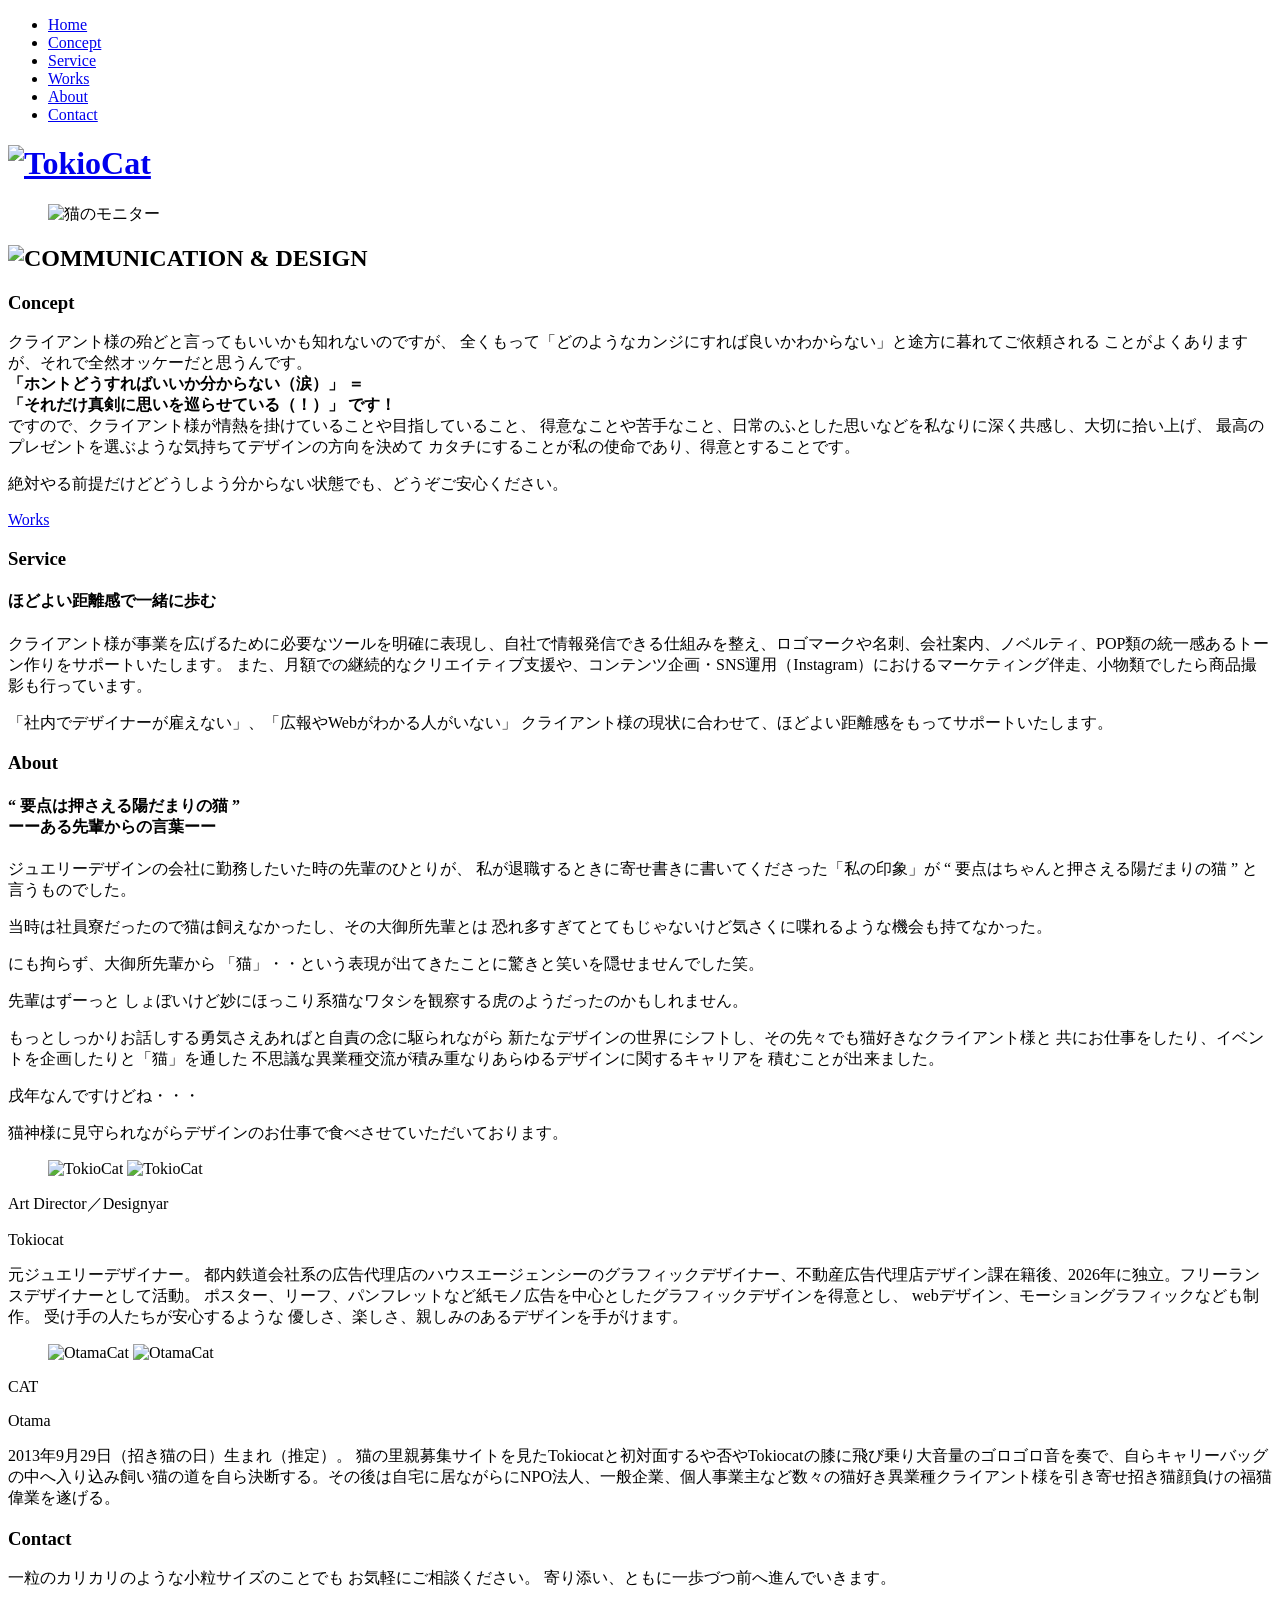
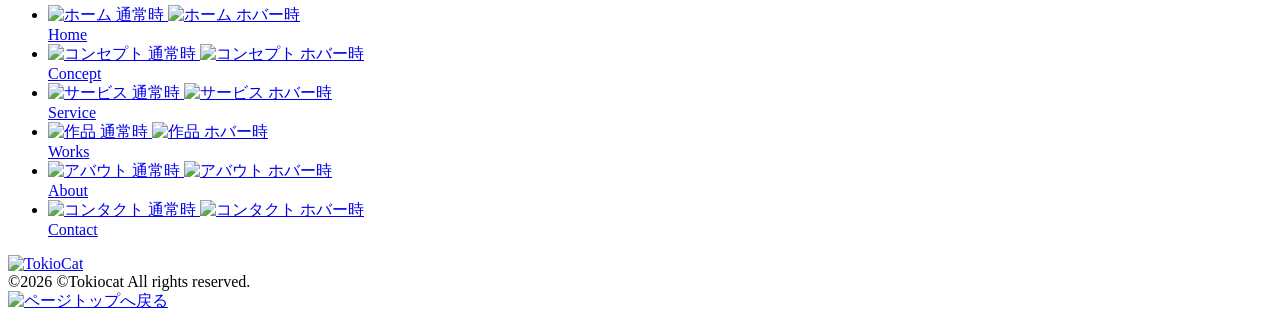
==== index.html @ a44983c3 "Add files via upload" ====
<!DOCTYPE html>
<html lang="ja">
<head>
    <meta charset="UTF-8">
    <meta name="viewport" content="width=device-width, initial-scale=1.0">
    <title>TokioCat</title>
    <!-- ▼GoogleFonts読み込み -->
    <link rel="preconnect" href="https://fonts.googleapis.com">
    <link rel="preconnect" href="https://fonts.gstatic.com" crossorigin>
    <link rel="preconnect" href="https://fonts.googleapis.com">
    <link rel="preconnect" href="https://fonts.gstatic.com" crossorigin>
    <link rel="preconnect" href="https://fonts.googleapis.com">
    <link rel="preconnect" href="https://fonts.gstatic.com" crossorigin>
    <link href="https://fonts.googleapis.com/css2?family=Dosis:wght@200..800&family=WDXL+Lubrifont+JP+N&family=Zen+Kaku+Gothic+New&display=swap" rel="stylesheet">
     <!-- ▼CSS読み込み -->
    <link rel="stylesheet" href="./css/reset.css" />
    <link rel="stylesheet" href="./css/style.css" />
    

</head>
<body>

<header id="header">
<nav class="header__nav">  
<ul>
<li><a href="#home">Home</a></li>
<li><a href="#concept">Concept</a></li>
<li><a href="#service">Service</a></li>
<li><a href="#">Works</a></li>
<li><a href="#about">About</a></li>
<li><a href="#contact">Contact</a></li>
</ul>
</nav>
<!-- <div class="hamburger">
    <span></span>
</div>
<nav class="header__nav-sp">
    <ul>
        <li><a href="H1">Home</a></li>
        <li><a href="concept">Concept</a></li>
        <li><a href="service">Service</a></li>
        <li><a href="#">Works</a></li>
        <li><a href="#about">About</a></li>
        <li><a href="contact">Contact</a></li>
    </ul>
</nav> -->

<h1 class="logo">
    <a href="./index.html">
        <img src="./images/logo Tokiocat.svg" alt="TokioCat" />
    </a>
</h1>
</header>


<section class="concept" id="concept">
    
        <figure class="main-img">
            <img src="./images/bigcat_laptop.png" alt="猫のモニター" />
        </figure>
        <div class="concept-inner">
            
            <h2 ><img src="./images/concept_title_pc.png" alt="COMMUNICATION & DESIGN" /> </h2>

                <h3 class="title">Concept</h3>
                <div class="concept-text">クライアント様の殆どと言ってもいいかも知れないのですが、
                    全くもって「どのようなカンジにすれば良いかわからない」と途方に暮れてご依頼される
                    ことがよくありますが、それで全然オッケーだと思うんです。
                </div>
                
                <div class="point"><strong>「ホントどうすればいいか分からない（涙）」 ＝ <br>「それだけ真剣に思いを巡らせている（！）」 です！</strong></div>
                
                <div class="concept-text">ですので、クライアント様が情熱を掛けていることや目指していること、
                    得意なことや苦手なこと、日常のふとした思いなどを私なりに深く共感し、大切に拾い上げ、
                    最高のプレゼントを選ぶような気持ちてデザインの方向を決めて
                    カタチにすることが私の使命であり、得意とすることです。
                </div>
                
                <p>絶対やる前提だけどどうしよう分からない状態でも、どうぞご安心ください。</p>
        
        <div class="btn-works"><a href="#">Works</a></div>  
        </div> 
</section>  

    

<main>
	
<section class="service" id="service">
    <div class="container">
        <div class="section__heading">
            <h3 class="title">Service</h3>
            <h4 class="subtitle">ほどよい距離感で一緒に歩む</h4>
        </div>
        <div class="heading__text">
            <p>クライアント様が事業を広げるために必要なツールを明確に表現し、自社で情報発信できる仕組みを整え、ロゴマークや名刺、会社案内、ノベルティ、POP類の統一感あるトーン作りをサポートいたします。
            また、月額での継続的なクリエイティブ支援や、コンテンツ企画・SNS運用（Instagram）におけるマーケティング伴走、小物類でしたら商品撮影も行っています。</p>
            
            <p>「社内でデザイナーが雇えない」、「広報やWebがわかる人がいない」
            クライアント様の現状に合わせて、ほどよい距離感をもってサポートいたします。</p>
        </div>
    </div>
</section>

<section class="about" id="about">
    <div class="container">
        <div class="section__heading">
            <h3 class="h3-title">About</h3>
            <h4 class="subtitle">“ 要点は押さえる陽だまりの猫 ”
            <br>ーーある先輩からの言葉ーー</h4>
        </div>
        <div class="heading__text">
            <p>ジュエリーデザインの会社に勤務したいた時の先輩のひとりが、
                私が退職するときに寄せ書きに書いてくださった「私の印象」が
            “ 要点はちゃんと押さえる陽だまりの猫 ” と言うものでした。</p>
            
            <p>当時は社員寮だったので猫は飼えなかったし、その大御所先輩とは
            恐れ多すぎてとてもじゃないけど気さくに喋れるような機会も持てなかった。</p>
            
            <p>にも拘らず、大御所先輩から
            「猫」・・という表現が出てきたことに驚きと笑いを隠せませんでした笑。</p>
            
            <p>先輩はずーっと
            しょぼいけど妙にほっこり系猫なワタシを観察する虎のようだったのかもしれません。</p>
            
            <p>もっとしっかりお話しする勇気さえあればと自責の念に駆られながら
                新たなデザインの世界にシフトし、その先々でも猫好きなクライアント様と
                共にお仕事をしたり、イベントを企画したりと「猫」を通した
                不思議な異業種交流が積み重なりあらゆるデザインに関するキャリアを
            積むことが出来ました。</p>
            
            <p>戌年なんですけどね・・・</p>
            
            <p>猫神様に見守られながらデザインのお仕事で食べさせていただいております。</p>
	    </div>


        <div class="staffs">
        <div class="staff">
            <figure class="staff-image">
                <img src="./images/profile_tokiocat.svg" class="base-image" alt="TokioCat" />
                <img src="./images/profile_tokiocat_hover.svg" class="hover-image" alt="TokioCat" />
            </figure>
            <div class="staff-box">
                <div class="staff-heading">
                    <p class="staff-position">Art Director／Designyar</p>
                    <p class="staff-name">Tokiocat</p>
                </div>
            
            <div class="staff-profile">
                <p>元ジュエリーデザイナー。
                都内鉄道会社系の広告代理店のハウスエージェンシーのグラフィックデザイナー、不動産広告代理店デザイン課在籍後、2026年に独立。フリーランスデザイナーとして活動。
                ポスター、リーフ、パンフレットなど紙モノ広告を中心としたグラフィックデザインを得意とし、
                webデザイン、モーショングラフィックなども制作。
                受け手の人たちが安心するような 優しさ、楽しさ、親しみのあるデザインを手がけます。</p>
            </div>
            </div> 
        </div>    

        <div class="staff">
            <figure class="staff-image">
                <img src="./images/profile_otamacat.svg" class="base-image" alt="OtamaCat" />
                <img src="./images/profile_otamacat_hover.svg" class="hover-image" alt="OtamaCat" />
            </figure> 
            <div class="staff-box">
                <div class="staff-heading">
                    <p class="staff-position">CAT</p>   
                    <p class="staff-name">Otama</p>
                </div>
            
            <div class="staff-profile">   
                <p>2013年9月29日（招き猫の日）生まれ（推定）。
                猫の里親募集サイトを見たTokiocatと初対面するや否やTokiocatの膝に飛び乗り大音量のゴロゴロ音を奏で、自らキャリーバッグの中へ入り込み飼い猫の道を自ら決断する。その後は自宅に居ながらにNPO法人、一般企業、個人事業主など数々の猫好き異業種クライアント様を引き寄せ招き猫顔負けの福猫偉業を遂げる。</p>
            </div>
            </div>     
        </div>
        </div>

          
    </div>
</section>

<section class="contact" id="contact">
    <div class="container">
        <h3 class="h3-title">Contact</h3>
        <p>一粒のカリカリのような小粒サイズのことでも
        お気軽にご相談ください。
        寄り添い、ともに一歩づつ前へ進んでいきます。</p>
        <!-- <figure class="contact-image">
            <img src="./images/icon_contact.svg" alt="">
        </figure> -->
    </div>
</section>
</main>


        <nav class="footer__nav">  
            <ul>
                <li><a href="#header">
                    <div class="hover-container">
                        <img src="./images/icon_home.svg" class="base-image" alt="ホーム 通常時" />
                        <img src="./images/icon_home_hover.svg" class="hover-image" alt="ホーム ホバー時" />
                        <div class="icon-name">Home</div>
                    </div>
                    </a>
                </li>
                <li><a href="#concept">
                    <div class="hover-container">
                        <img src="./images/icon_concept.svg" class="base-image" alt="コンセプト 通常時" />
                        <img src="./images/icon_concept_hover.svg" class="hover-image" alt="コンセプト ホバー時" />
                        <div class="icon-name">Concept</div>
                    </div>
                    </a>
                </li>
                <li><a href="#service">
                    <div class="hover-container">
                        <img src="./images/icon_service.svg" class="base-image" alt="サービス 通常時" />
                        <img src="./images/icon_service_hover.svg" class="hover-image" alt="サービス ホバー時" />
                        <div class="icon-name">Service</div>
                    </div>
                    </a>
                </li>
                <li><a href="#">
                    <div class="hover-container">
                    <img src="./images/icon_works.svg" class="base-image" alt="作品 通常時" />
                        <img src="./images/icon_works_hover.svg" class="hover-image" alt="作品 ホバー時" />
                        <div class="icon-name">Works</div>
                    </div>
                    </a>
                </li>
                <li><a href="#about">
                    <div class="hover-container">
                    <img src="./images/icon_profile.svg" class="base-image" alt="アバウト 通常時" />
                        <img src="./images/icon_profile_hover.svg" class="hover-image" alt="アバウト ホバー時" />
                        <div class="icon-name">About</div>
                    </div>
                    </a>
                </li>
                <li><a href="#contact">
                    <div class="hover-container">   
                    <img src="./images/icon_contact.svg" class="base-image" alt="コンタクト 通常時" />
                        <img src="./images/icon_contact_hover.svg" class="hover-image" alt="コンタクト ホバー時" />
                        <div class="icon-name">Contact</div>
                    </div>
                    </a>
                </li>
            </ul>
        </nav>

        

    <footer class="footer">

        <div class="footer_logo">
            <a href="#"><img src="./images/logo Tokiocat.svg" alt="TokioCat"></a>
        </div>

        <div class="copyright">&copy;2026 ©Tokiocat All rights reserved.</div>
    </footer>

    
            <a href="#header" class="pagetop">
            <img src="./images/icon_pagetop.svg" alt="ページトップへ戻る" />
            </a>
    

</body>
</html>
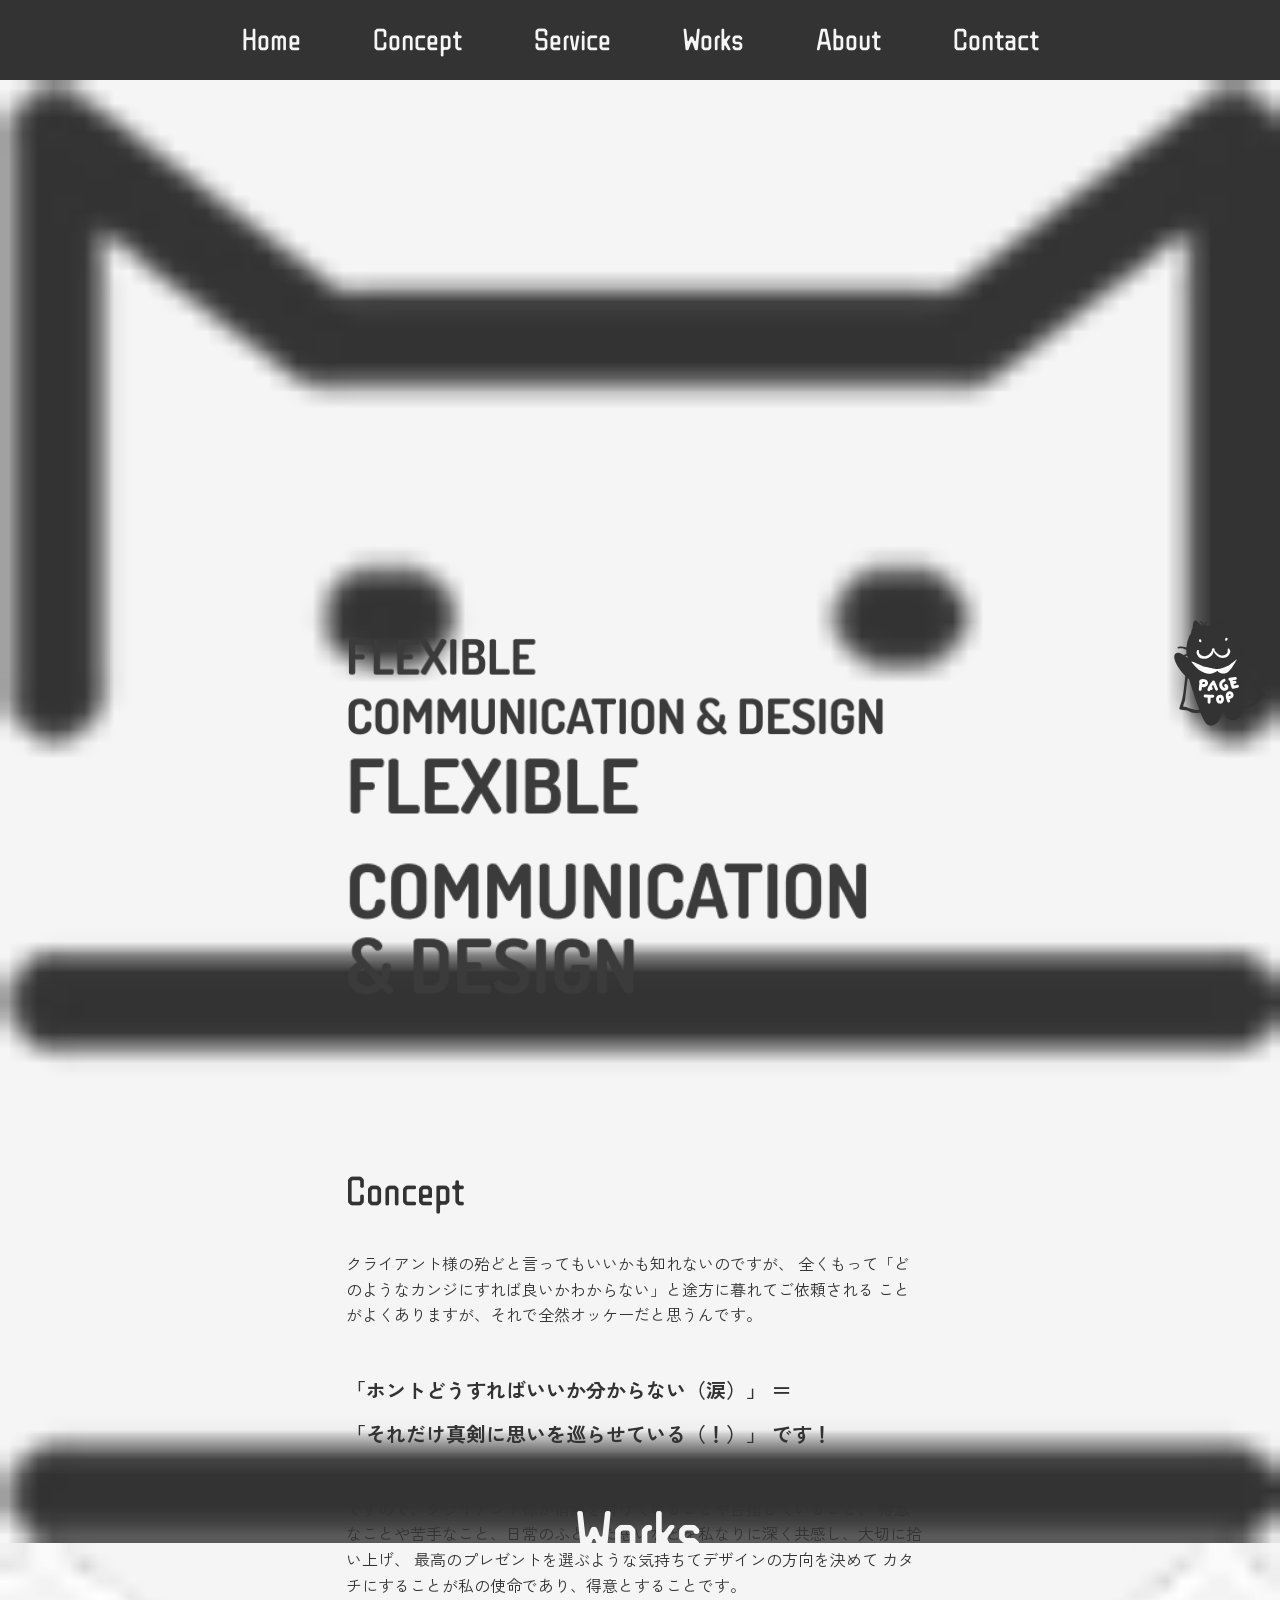
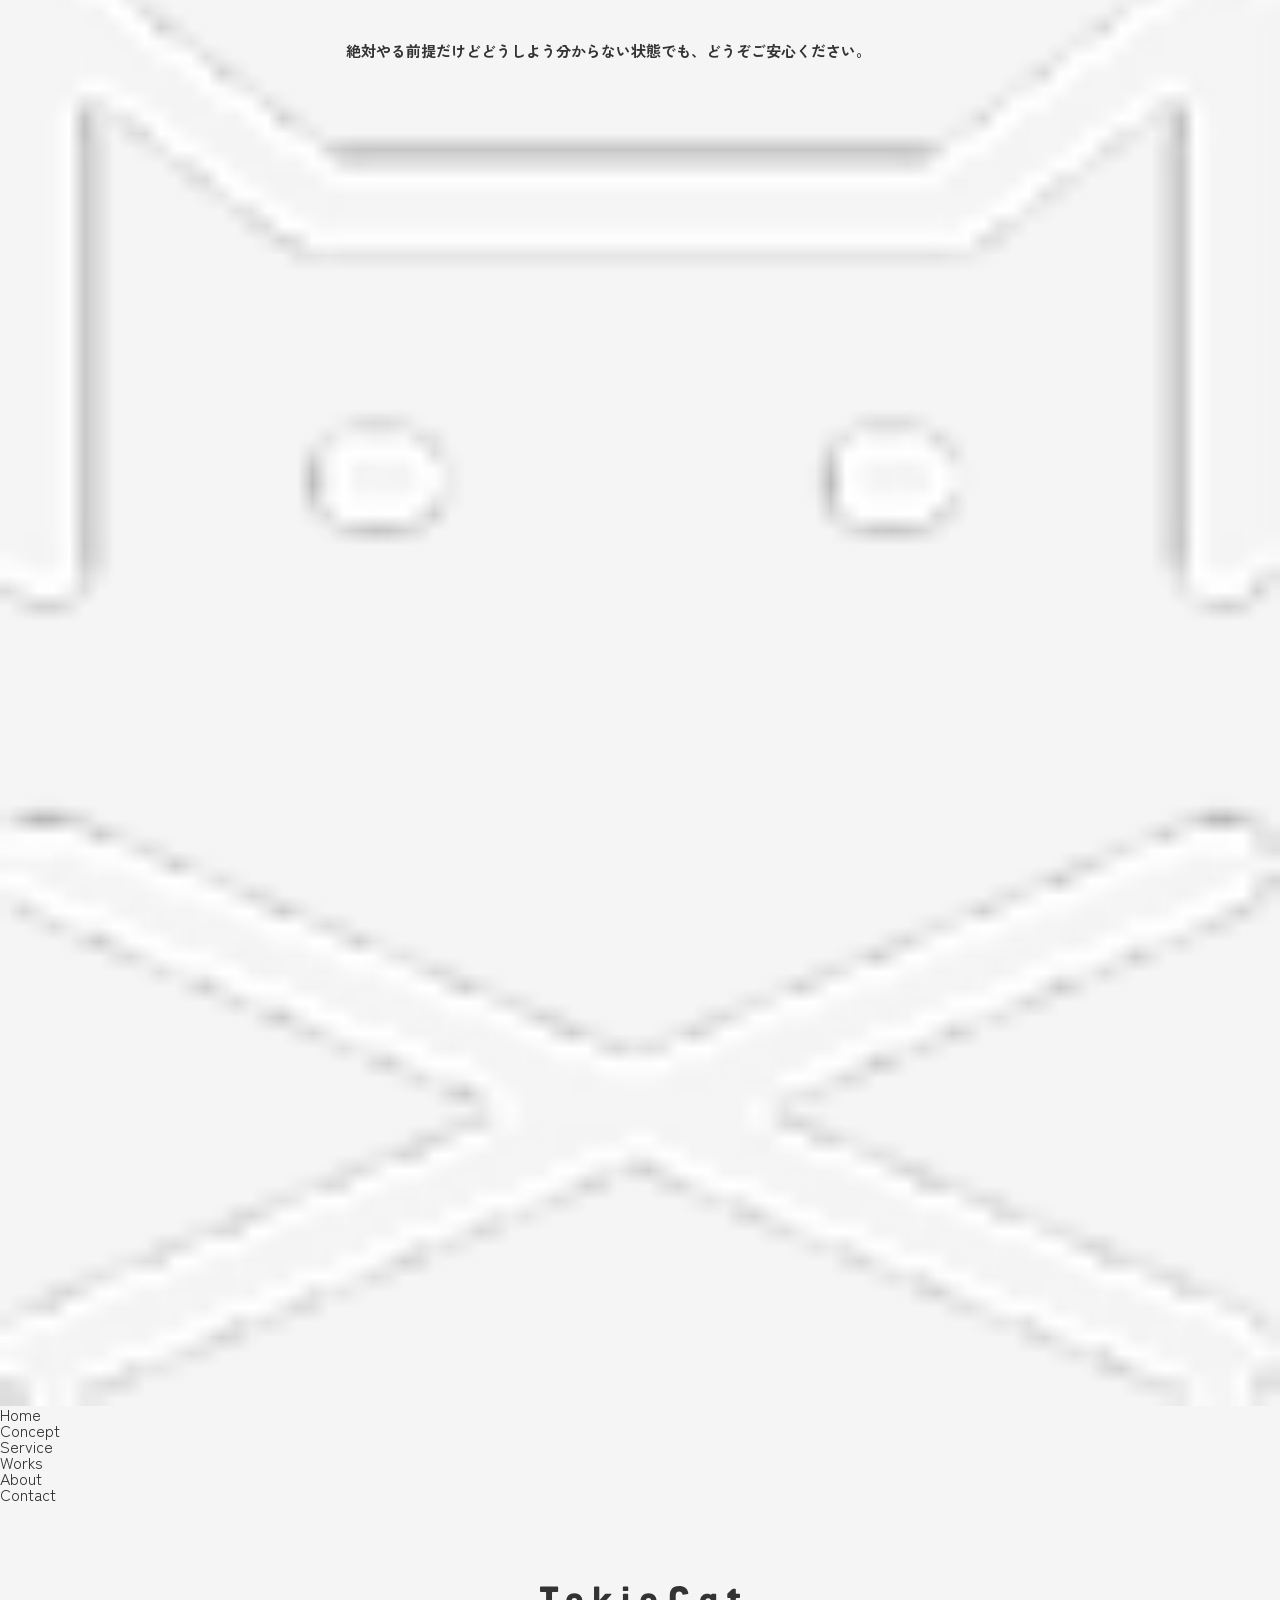
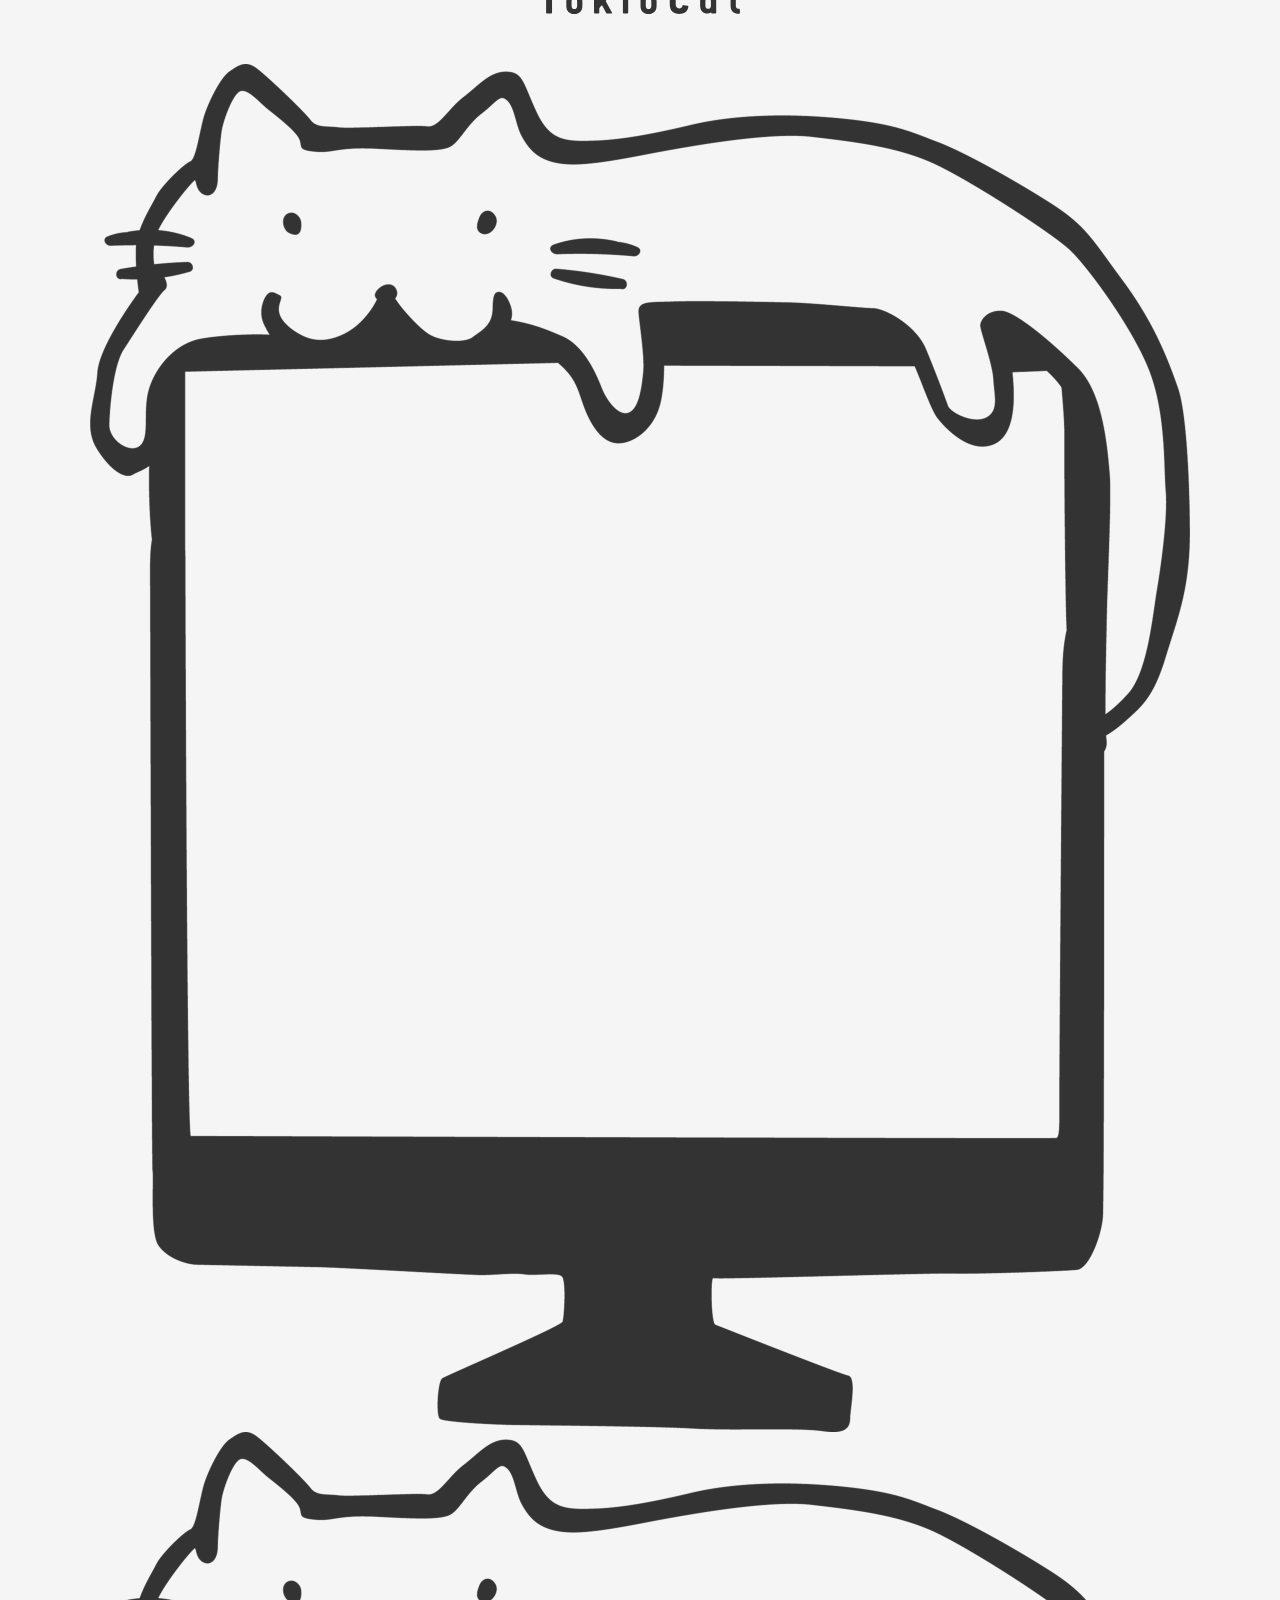
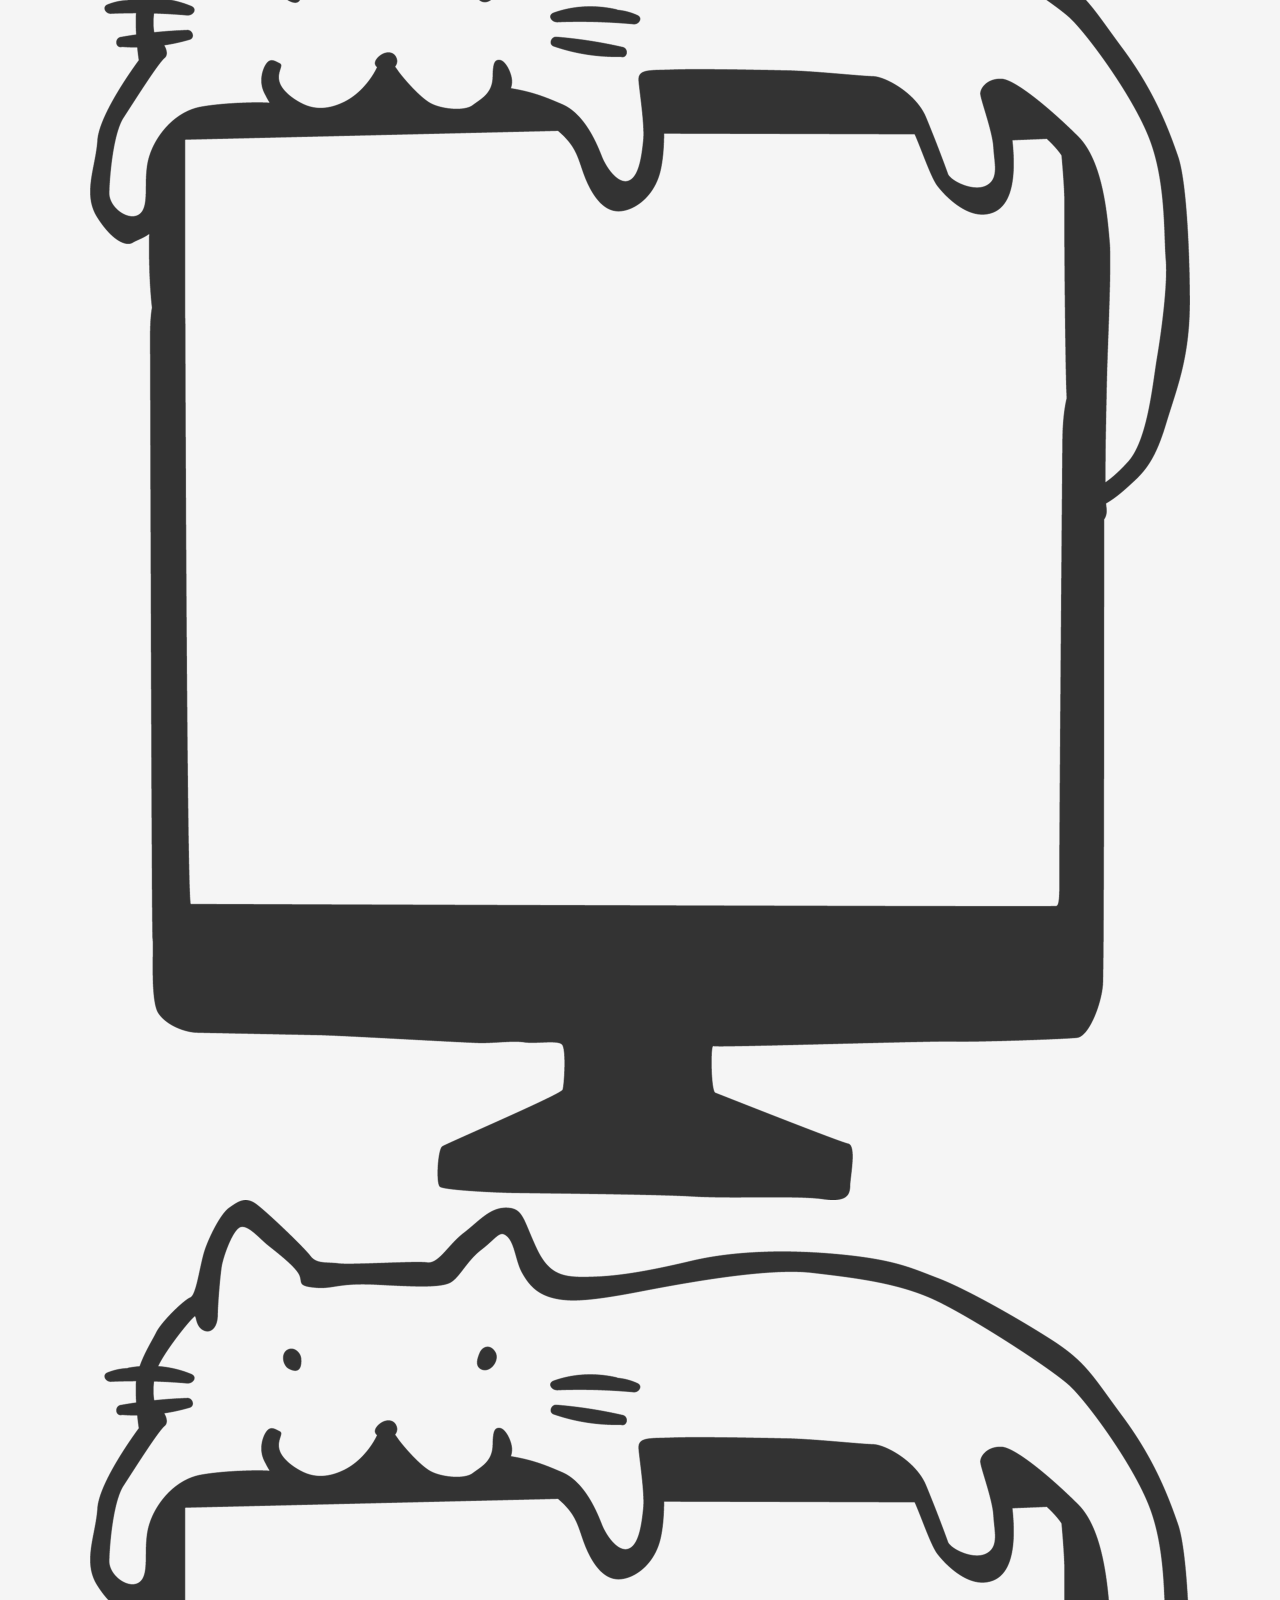
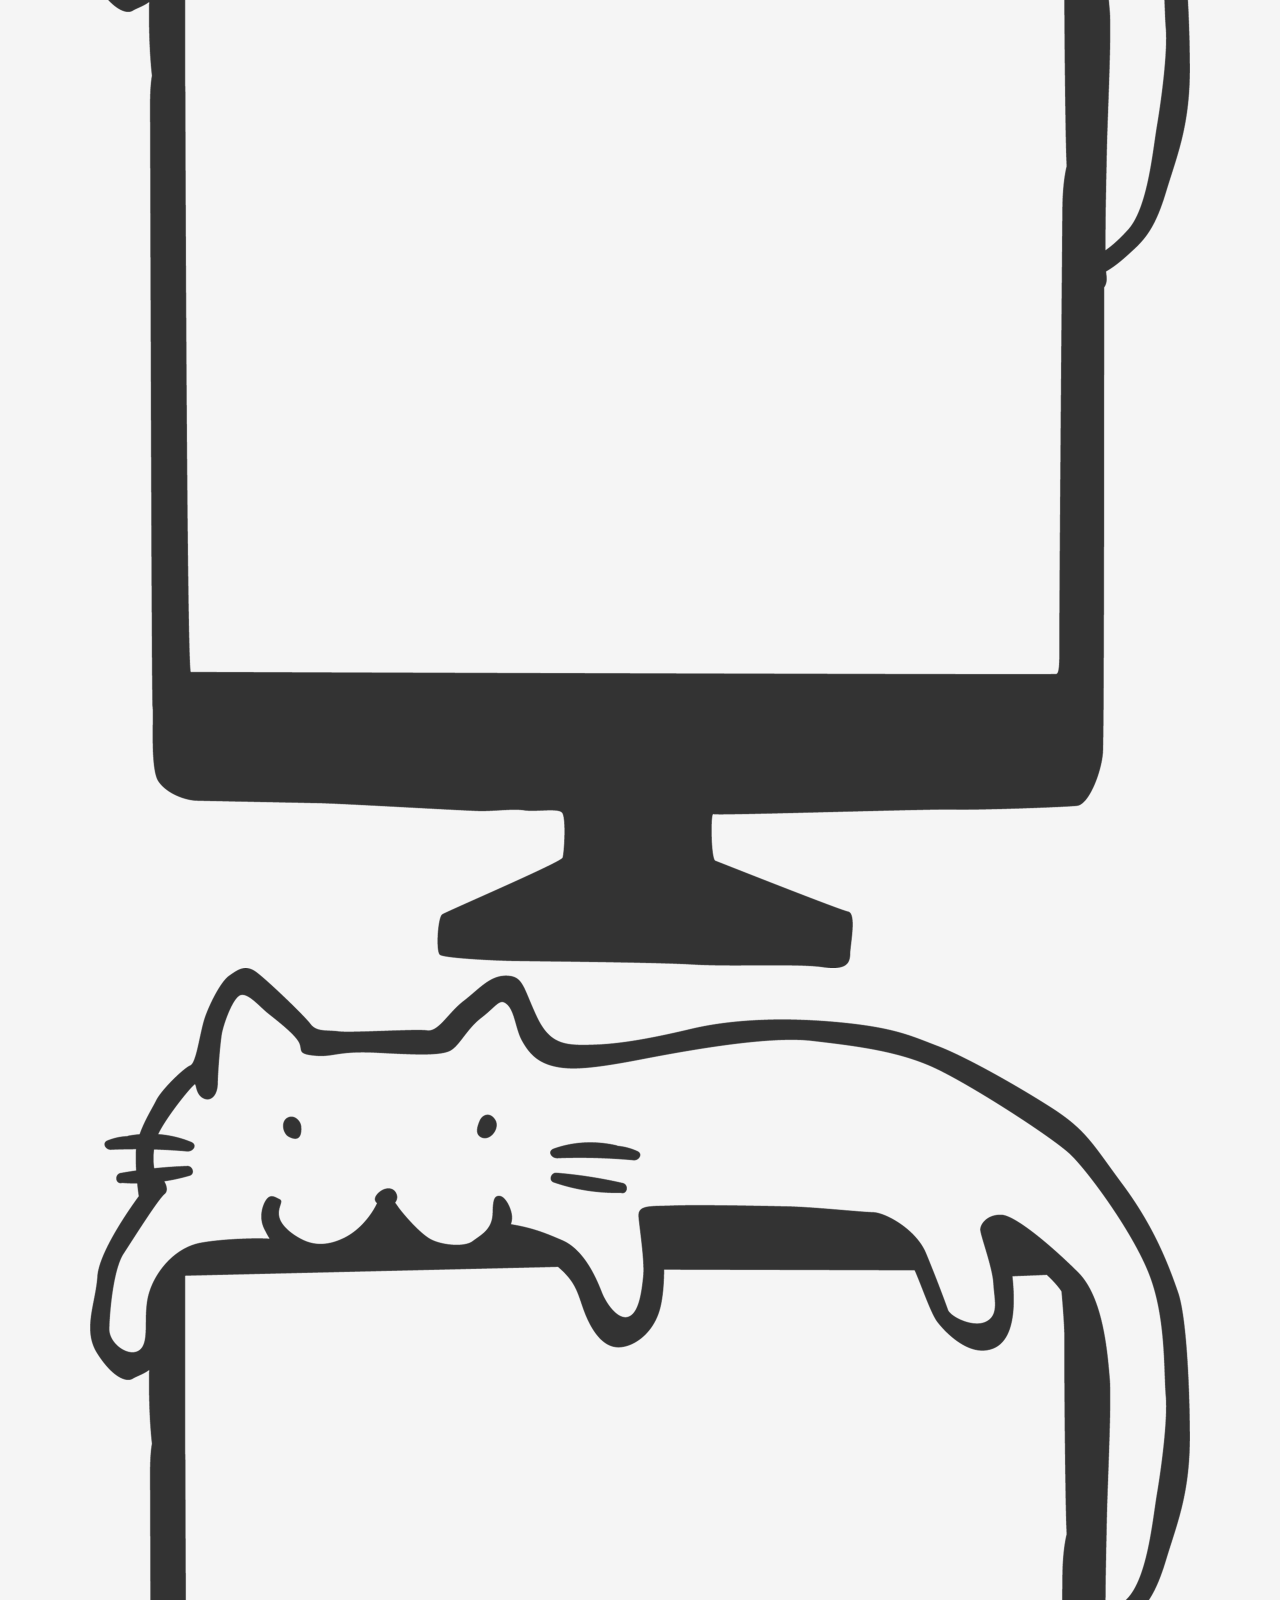
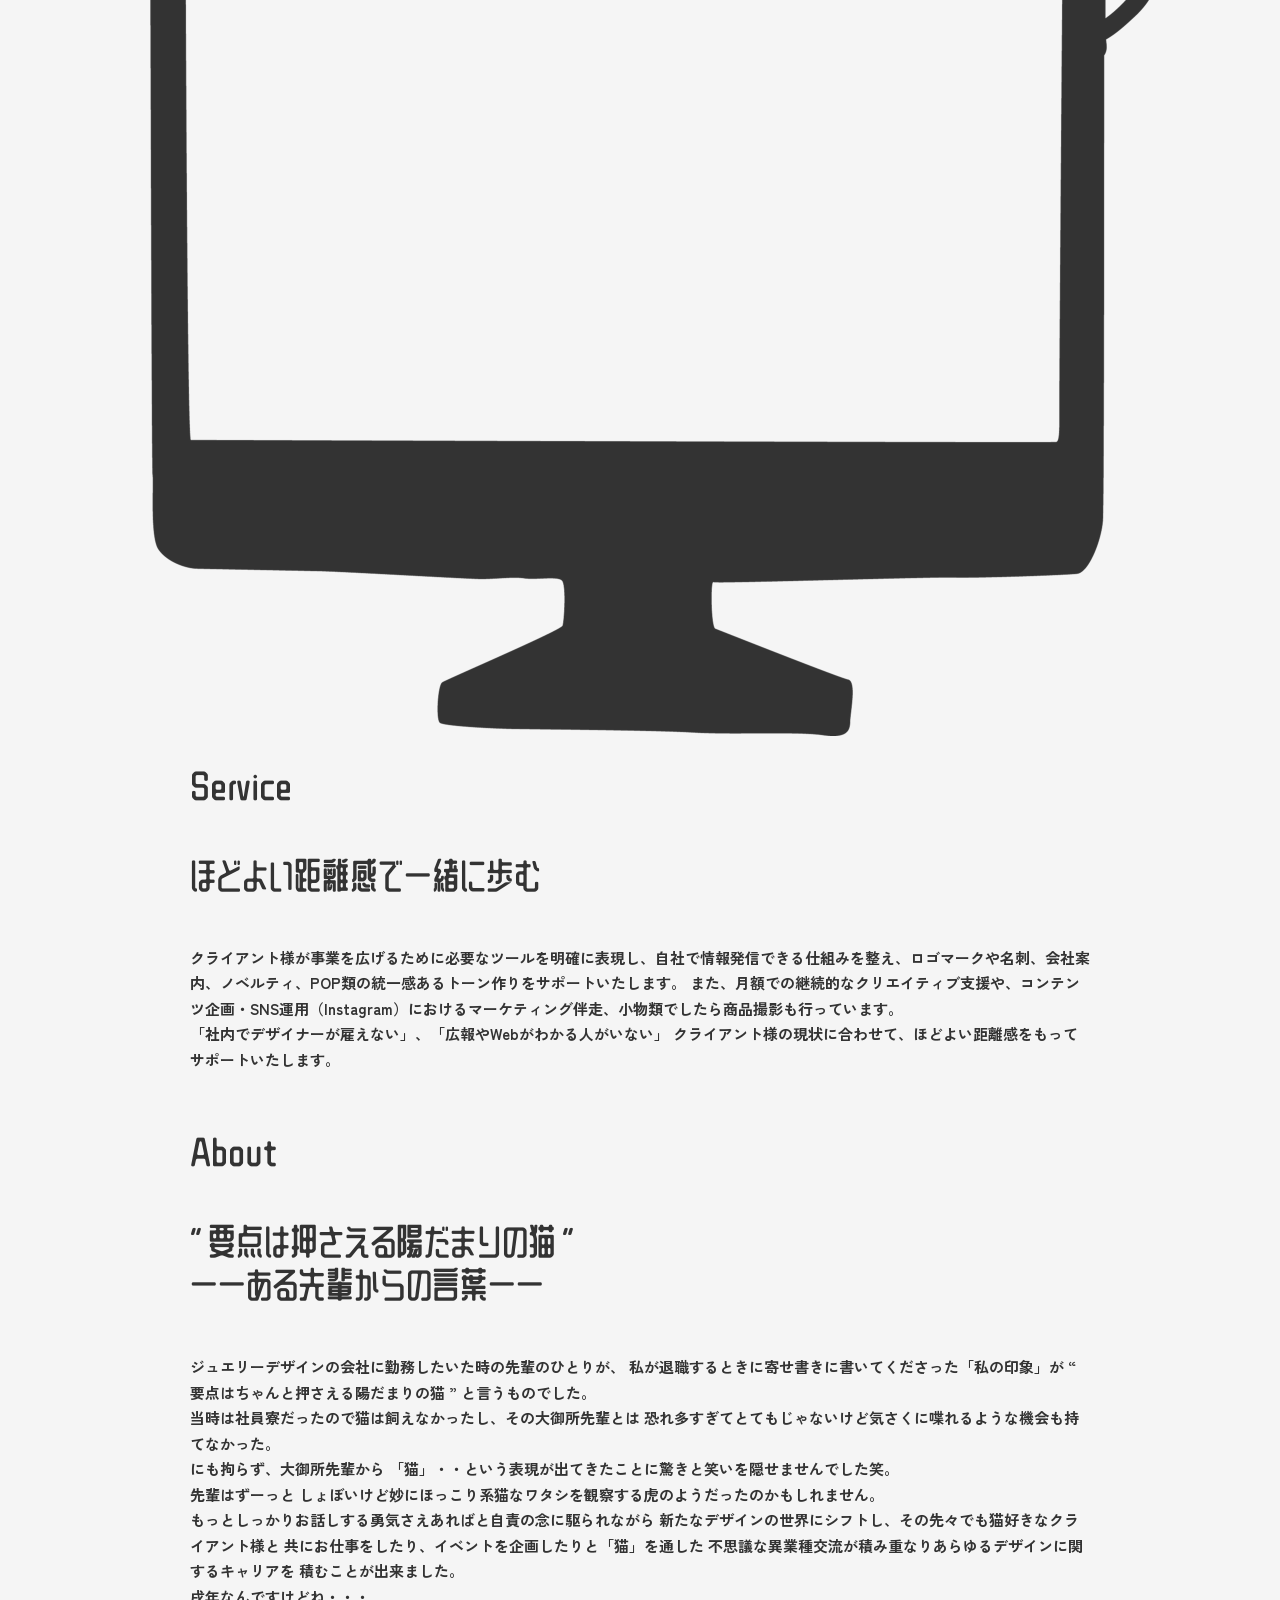
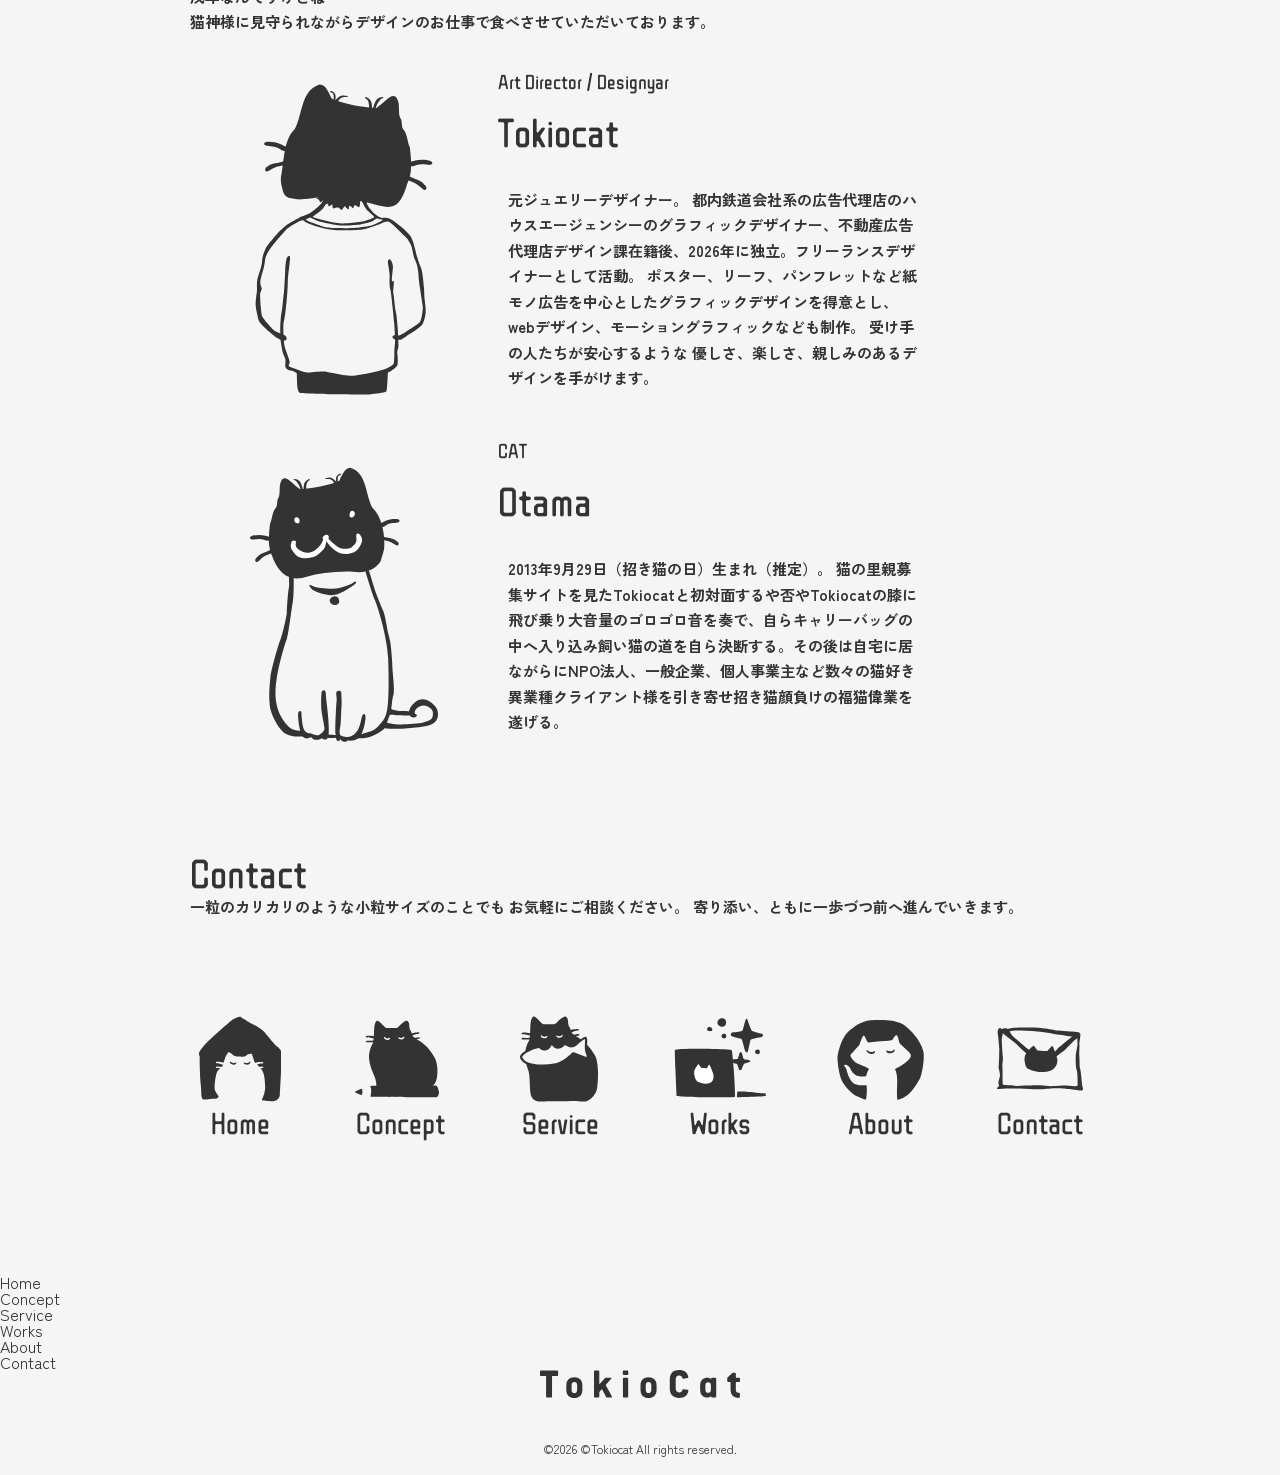
==== commit e2e94b26: "Add files via upload" ====
--- a/index.html
+++ b/index.html
@@ -1,268 +1,446 @@
-<!DOCTYPE html>
+<!doctype html>
 <html lang="ja">
-<head>
-    <meta charset="UTF-8">
-    <meta name="viewport" content="width=device-width, initial-scale=1.0">
+  <head>
+    <meta charset="UTF-8" />
+    <meta name="viewport" content="width=device-width, initial-scale=1.0" />
     <title>TokioCat</title>
     <!-- ▼GoogleFonts読み込み -->
-    <link rel="preconnect" href="https://fonts.googleapis.com">
-    <link rel="preconnect" href="https://fonts.gstatic.com" crossorigin>
-    <link rel="preconnect" href="https://fonts.googleapis.com">
-    <link rel="preconnect" href="https://fonts.gstatic.com" crossorigin>
-    <link rel="preconnect" href="https://fonts.googleapis.com">
-    <link rel="preconnect" href="https://fonts.gstatic.com" crossorigin>
-    <link href="https://fonts.googleapis.com/css2?family=Dosis:wght@200..800&family=WDXL+Lubrifont+JP+N&family=Zen+Kaku+Gothic+New&display=swap" rel="stylesheet">
-     <!-- ▼CSS読み込み -->
+    <link rel="preconnect" href="https://fonts.googleapis.com" />
+    <link rel="preconnect" href="https://fonts.gstatic.com" crossorigin />
+    <link rel="preconnect" href="https://fonts.googleapis.com" />
+    <link rel="preconnect" href="https://fonts.gstatic.com" crossorigin />
+    <link rel="preconnect" href="https://fonts.googleapis.com" />
+    <link rel="preconnect" href="https://fonts.gstatic.com" crossorigin />
+    <link
+      href="https://fonts.googleapis.com/css2?family=Dosis:wght@200..800&family=WDXL+Lubrifont+JP+N&family=Zen+Kaku+Gothic+New&display=swap"
+      rel="stylesheet"
+    />
+    <!-- ▼CSS読み込み -->
     <link rel="stylesheet" href="./css/reset.css" />
     <link rel="stylesheet" href="./css/style.css" />
-    
-
-</head>
-<body>
-
-<header id="header">
-<nav class="header__nav">  
-<ul>
-<li><a href="#home">Home</a></li>
-<li><a href="#concept">Concept</a></li>
-<li><a href="#service">Service</a></li>
-<li><a href="#">Works</a></li>
-<li><a href="#about">About</a></li>
-<li><a href="#contact">Contact</a></li>
-</ul>
-</nav>
-<!-- <div class="hamburger">
-    <span></span>
-</div>
-<nav class="header__nav-sp">
-    <ul>
-        <li><a href="H1">Home</a></li>
-        <li><a href="concept">Concept</a></li>
-        <li><a href="service">Service</a></li>
-        <li><a href="#">Works</a></li>
-        <li><a href="#about">About</a></li>
-        <li><a href="contact">Contact</a></li>
-    </ul>
-</nav> -->
-
-<h1 class="logo">
-    <a href="./index.html">
-        <img src="./images/logo Tokiocat.svg" alt="TokioCat" />
-    </a>
-</h1>
-</header>
-
-
-<section class="concept" id="concept">
-    
-        <figure class="main-img">
-            <img src="./images/bigcat_laptop.png" alt="猫のモニター" />
-        </figure>
-        <div class="concept-inner">
-            
-            <h2 ><img src="./images/concept_title_pc.png" alt="COMMUNICATION & DESIGN" /> </h2>
-
-                <h3 class="title">Concept</h3>
-                <div class="concept-text">クライアント様の殆どと言ってもいいかも知れないのですが、
-                    全くもって「どのようなカンジにすれば良いかわからない」と途方に暮れてご依頼される
-                    ことがよくありますが、それで全然オッケーだと思うんです。
-                </div>
-                
-                <div class="point"><strong>「ホントどうすればいいか分からない（涙）」 ＝ <br>「それだけ真剣に思いを巡らせている（！）」 です！</strong></div>
-                
-                <div class="concept-text">ですので、クライアント様が情熱を掛けていることや目指していること、
-                    得意なことや苦手なこと、日常のふとした思いなどを私なりに深く共感し、大切に拾い上げ、
-                    最高のプレゼントを選ぶような気持ちてデザインの方向を決めて
-                    カタチにすることが私の使命であり、得意とすることです。
-                </div>
-                
-                <p>絶対やる前提だけどどうしよう分からない状態でも、どうぞご安心ください。</p>
-        
-        <div class="btn-works"><a href="#">Works</a></div>  
-        </div> 
-</section>  
-
-    
-
-<main>
-	
-<section class="service" id="service">
-    <div class="container">
-        <div class="section__heading">
+  </head>
+  <body>
+    <header id="header">
+      <nav class="header__nav">
+        <ul>
+          <li><a href="#header">Home</a></li>
+          <li><a href="#concept">Concept</a></li>
+          <li><a href="#service">Service</a></li>
+          <li><a href="category.html">Works</a></li>
+          <li><a href="#about">About</a></li>
+          <li><a href="#contact">Contact</a></li>
+        </ul>
+      </nav>
+
+      <div class="hamburger">
+        <!-- ハンバーガーボタン -->
+        <div class="drawer-icon">
+          <img
+            src="./images/btn-gnav open.png"
+            alt="メニューを開く"
+            class="icon-open"
+          />
+          <img
+            src="./images/btn-gnav close.png"
+            alt="メニューを閉じる"
+            class="icon-close"
+          />
+        </div>
+
+        <nav class="header__nav-sp">
+          <ul>
+            <li><a href="#header">Home</a></li>
+            <li><a href="#concept">Concept</a></li>
+            <li><a href="#service">Service</a></li>
+            <li><a href="category.html">Works</a></li>
+            <li><a href="#about">About</a></li>
+            <li><a href="#contact">Contact</a></li>
+          </ul>
+        </nav>
+      </div>
+
+      <h1 class="logo">
+        <a href="index_0527.html#header">
+          <img src="./images/logo Tokiocat.svg" alt="TokioCat" />
+        </a>
+      </h1>
+    </header>
+
+    <section class="concept" id="concept">
+      <figure class="main-img">
+        <picture>
+          <source
+            media="(min-width: 1100px)"
+            srcset="./images/bigcat_pc.png"
+            alt="猫のPCモニター /"
+          />
+          <img
+            src="./images/bigcat_pc.png"
+            alt="猫のPCモニター"
+            class="img-pc"
+          />
+
+          <source
+            media="(min-width: 768px) and (max-width: 1099px)"
+            srcset="./images/bigcat_laptop.png"
+            alt="猫のlaptopモニター /"
+          />
+          <img
+            src="./images/bigcat_laptop.png"
+            alt="猫のラップトップモニター"
+            class="img-laptop"
+          />
+
+          <source
+            media="(min-width: 480px) and (max-width: 767px)"
+            srcset="./images/bigcat_tablet.png"
+            alt="猫のtabletモニター /"
+          />
+          <img
+            src="./images/bigcat_tablet.png"
+            alt="猫のタブレットモニター"
+            class="img-tablet"
+          />
+
+          <source
+            media="(max-width: 479px)"
+            srcset="./images/bigcat_sp.png"
+            alt="猫のspモニター /"
+          />
+          <img
+            src="./images/bigcat_sp.png"
+            alt="猫のspモニター"
+            class="img-sp"
+          />
+        </picture>
+      </figure>
+      <div class="concept-inner">
+        <h2>
+          <img
+            src="./images/concept_title_pc.png"
+            alt="COMMUNICATION & DESIGN"
+            class="concept_title_pc"
+          />
+          <img
+            src="./images/concept_title_sp.png"
+            alt="COMMUNICATION & DESIGN"
+            class="concept_title_sp"
+          />
+        </h2>
+
+        <h3 class="title">Concept</h3>
+        <div class="concept-text">
+          クライアント様の殆どと言ってもいいかも知れないのですが、
+          全くもって「どのようなカンジにすれば良いかわからない」と途方に暮れてご依頼される
+          ことがよくありますが、それで全然オッケーだと思うんです。
+        </div>
+
+        <div class="point">
+          <strong
+            >「ホントどうすればいいか分からない（涙）」 ＝
+            <br />「それだけ真剣に思いを巡らせている（！）」 です！</strong
+          >
+        </div>
+
+        <div class="concept-text">
+          ですので、クライアント様が情熱を掛けていることや目指していること、
+          得意なことや苦手なこと、日常のふとした思いなどを私なりに深く共感し、大切に拾い上げ、
+          最高のプレゼントを選ぶような気持ちてデザインの方向を決めて
+          カタチにすることが私の使命であり、得意とすることです。
+        </div>
+
+        <p>
+          絶対やる前提だけどどうしよう分からない状態でも、どうぞご安心ください。
+        </p>
+
+        <div class="btn-works"><a href="category.html">Works</a></div>
+      </div>
+    </section>
+
+    <main>
+      <section class="service" id="service">
+        <div class="container">
+          <div class="section__heading">
             <h3 class="title">Service</h3>
             <h4 class="subtitle">ほどよい距離感で一緒に歩む</h4>
-        </div>
-        <div class="heading__text">
-            <p>クライアント様が事業を広げるために必要なツールを明確に表現し、自社で情報発信できる仕組みを整え、ロゴマークや名刺、会社案内、ノベルティ、POP類の統一感あるトーン作りをサポートいたします。
-            また、月額での継続的なクリエイティブ支援や、コンテンツ企画・SNS運用（Instagram）におけるマーケティング伴走、小物類でしたら商品撮影も行っています。</p>
-            
-            <p>「社内でデザイナーが雇えない」、「広報やWebがわかる人がいない」
-            クライアント様の現状に合わせて、ほどよい距離感をもってサポートいたします。</p>
-        </div>
-    </div>
-</section>
-
-<section class="about" id="about">
-    <div class="container">
-        <div class="section__heading">
+          </div>
+          <div class="heading__text">
+            <p>
+              クライアント様が事業を広げるために必要なツールを明確に表現し、自社で情報発信できる仕組みを整え、ロゴマークや名刺、会社案内、ノベルティ、POP類の統一感あるトーン作りをサポートいたします。
+              また、月額での継続的なクリエイティブ支援や、コンテンツ企画・SNS運用（Instagram）におけるマーケティング伴走、小物類でしたら商品撮影も行っています。
+            </p>
+
+            <p>
+              「社内でデザイナーが雇えない」、「広報やWebがわかる人がいない」
+              クライアント様の現状に合わせて、ほどよい距離感をもってサポートいたします。
+            </p>
+          </div>
+        </div>
+      </section>
+
+      <section class="about" id="about">
+        <div class="container">
+          <div class="section__heading">
             <h3 class="h3-title">About</h3>
-            <h4 class="subtitle">“ 要点は押さえる陽だまりの猫 ”
-            <br>ーーある先輩からの言葉ーー</h4>
-        </div>
-        <div class="heading__text">
-            <p>ジュエリーデザインの会社に勤務したいた時の先輩のひとりが、
-                私が退職するときに寄せ書きに書いてくださった「私の印象」が
-            “ 要点はちゃんと押さえる陽だまりの猫 ” と言うものでした。</p>
-            
-            <p>当時は社員寮だったので猫は飼えなかったし、その大御所先輩とは
-            恐れ多すぎてとてもじゃないけど気さくに喋れるような機会も持てなかった。</p>
-            
-            <p>にも拘らず、大御所先輩から
-            「猫」・・という表現が出てきたことに驚きと笑いを隠せませんでした笑。</p>
-            
-            <p>先輩はずーっと
-            しょぼいけど妙にほっこり系猫なワタシを観察する虎のようだったのかもしれません。</p>
-            
-            <p>もっとしっかりお話しする勇気さえあればと自責の念に駆られながら
-                新たなデザインの世界にシフトし、その先々でも猫好きなクライアント様と
-                共にお仕事をしたり、イベントを企画したりと「猫」を通した
-                不思議な異業種交流が積み重なりあらゆるデザインに関するキャリアを
-            積むことが出来ました。</p>
-            
+            <h4 class="subtitle">
+              “ 要点は押さえる陽だまりの猫 ” <br />ーーある先輩からの言葉ーー
+            </h4>
+          </div>
+          <div class="heading__text">
+            <p>
+              ジュエリーデザインの会社に勤務したいた時の先輩のひとりが、
+              私が退職するときに寄せ書きに書いてくださった「私の印象」が “
+              要点はちゃんと押さえる陽だまりの猫 ” と言うものでした。
+            </p>
+
+            <p>
+              当時は社員寮だったので猫は飼えなかったし、その大御所先輩とは
+              恐れ多すぎてとてもじゃないけど気さくに喋れるような機会も持てなかった。
+            </p>
+
+            <p>
+              にも拘らず、大御所先輩から
+              「猫」・・という表現が出てきたことに驚きと笑いを隠せませんでした笑。
+            </p>
+
+            <p>
+              先輩はずーっと
+              しょぼいけど妙にほっこり系猫なワタシを観察する虎のようだったのかもしれません。
+            </p>
+
+            <p>
+              もっとしっかりお話しする勇気さえあればと自責の念に駆られながら
+              新たなデザインの世界にシフトし、その先々でも猫好きなクライアント様と
+              共にお仕事をしたり、イベントを企画したりと「猫」を通した
+              不思議な異業種交流が積み重なりあらゆるデザインに関するキャリアを
+              積むことが出来ました。
+            </p>
+
             <p>戌年なんですけどね・・・</p>
-            
-            <p>猫神様に見守られながらデザインのお仕事で食べさせていただいております。</p>
-	    </div>
-
-
-        <div class="staffs">
-        <div class="staff">
-            <figure class="staff-image">
-                <img src="./images/profile_tokiocat.svg" class="base-image" alt="TokioCat" />
-                <img src="./images/profile_tokiocat_hover.svg" class="hover-image" alt="TokioCat" />
-            </figure>
-            <div class="staff-box">
+
+            <p>
+              猫神様に見守られながらデザインのお仕事で食べさせていただいております。
+            </p>
+          </div>
+
+          <div class="staffs">
+            <div class="staff">
+              <figure class="staff-image">
+                <img
+                  src="./images/profile_tokiocat.svg"
+                  class="base-image"
+                  alt="TokioCat"
+                />
+                <img
+                  src="./images/profile_tokiocat_hover.svg"
+                  class="hover-image"
+                  alt="TokioCat"
+                />
+              </figure>
+              <div class="staff-box">
                 <div class="staff-heading">
-                    <p class="staff-position">Art Director／Designyar</p>
-                    <p class="staff-name">Tokiocat</p>
+                  <p class="staff-position">Art Director／Designyar</p>
+                  <p class="staff-name">Tokiocat</p>
                 </div>
-            
-            <div class="staff-profile">
-                <p>元ジュエリーデザイナー。
-                都内鉄道会社系の広告代理店のハウスエージェンシーのグラフィックデザイナー、不動産広告代理店デザイン課在籍後、2026年に独立。フリーランスデザイナーとして活動。
-                ポスター、リーフ、パンフレットなど紙モノ広告を中心としたグラフィックデザインを得意とし、
-                webデザイン、モーショングラフィックなども制作。
-                受け手の人たちが安心するような 優しさ、楽しさ、親しみのあるデザインを手がけます。</p>
-            </div>
-            </div> 
-        </div>    
-
-        <div class="staff">
-            <figure class="staff-image">
-                <img src="./images/profile_otamacat.svg" class="base-image" alt="OtamaCat" />
-                <img src="./images/profile_otamacat_hover.svg" class="hover-image" alt="OtamaCat" />
-            </figure> 
-            <div class="staff-box">
+
+                <div class="staff-profile">
+                  <p>
+                    元ジュエリーデザイナー。
+                    都内鉄道会社系の広告代理店のハウスエージェンシーのグラフィックデザイナー、不動産広告代理店デザイン課在籍後、2026年に独立。フリーランスデザイナーとして活動。
+                    ポスター、リーフ、パンフレットなど紙モノ広告を中心としたグラフィックデザインを得意とし、
+                    webデザイン、モーショングラフィックなども制作。
+                    受け手の人たちが安心するような
+                    優しさ、楽しさ、親しみのあるデザインを手がけます。
+                  </p>
+                </div>
+              </div>
+            </div>
+
+            <div class="staff">
+              <figure class="staff-image">
+                <img
+                  src="./images/profile_otamacat.svg"
+                  class="base-image"
+                  alt="OtamaCat"
+                />
+                <img
+                  src="./images/profile_otamacat_hover.svg"
+                  class="hover-image"
+                  alt="OtamaCat"
+                />
+              </figure>
+              <div class="staff-box">
                 <div class="staff-heading">
-                    <p class="staff-position">CAT</p>   
-                    <p class="staff-name">Otama</p>
+                  <p class="staff-position">CAT</p>
+                  <p class="staff-name">Otama</p>
                 </div>
-            
-            <div class="staff-profile">   
-                <p>2013年9月29日（招き猫の日）生まれ（推定）。
-                猫の里親募集サイトを見たTokiocatと初対面するや否やTokiocatの膝に飛び乗り大音量のゴロゴロ音を奏で、自らキャリーバッグの中へ入り込み飼い猫の道を自ら決断する。その後は自宅に居ながらにNPO法人、一般企業、個人事業主など数々の猫好き異業種クライアント様を引き寄せ招き猫顔負けの福猫偉業を遂げる。</p>
-            </div>
-            </div>     
-        </div>
-        </div>
-
-          
-    </div>
-</section>
-
-<section class="contact" id="contact">
-    <div class="container">
-        <h3 class="h3-title">Contact</h3>
-        <p>一粒のカリカリのような小粒サイズのことでも
-        お気軽にご相談ください。
-        寄り添い、ともに一歩づつ前へ進んでいきます。</p>
-        <!-- <figure class="contact-image">
+
+                <div class="staff-profile">
+                  <p>
+                    2013年9月29日（招き猫の日）生まれ（推定）。
+                    猫の里親募集サイトを見たTokiocatと初対面するや否やTokiocatの膝に飛び乗り大音量のゴロゴロ音を奏で、自らキャリーバッグの中へ入り込み飼い猫の道を自ら決断する。その後は自宅に居ながらにNPO法人、一般企業、個人事業主など数々の猫好き異業種クライアント様を引き寄せ招き猫顔負けの福猫偉業を遂げる。
+                  </p>
+                </div>
+              </div>
+            </div>
+          </div>
+        </div>
+      </section>
+
+      <section class="contact" id="contact">
+        <div class="container">
+          <h3 class="h3-title">Contact</h3>
+          <p>
+            一粒のカリカリのような小粒サイズのことでも お気軽にご相談ください。
+            寄り添い、ともに一歩づつ前へ進んでいきます。
+          </p>
+          <!-- <figure class="contact-image">
             <img src="./images/icon_contact.svg" alt="">
         </figure> -->
-    </div>
-</section>
-</main>
-
-
-        <nav class="footer__nav">  
-            <ul>
-                <li><a href="#header">
-                    <div class="hover-container">
-                        <img src="./images/icon_home.svg" class="base-image" alt="ホーム 通常時" />
-                        <img src="./images/icon_home_hover.svg" class="hover-image" alt="ホーム ホバー時" />
-                        <div class="icon-name">Home</div>
-                    </div>
-                    </a>
-                </li>
-                <li><a href="#concept">
-                    <div class="hover-container">
-                        <img src="./images/icon_concept.svg" class="base-image" alt="コンセプト 通常時" />
-                        <img src="./images/icon_concept_hover.svg" class="hover-image" alt="コンセプト ホバー時" />
-                        <div class="icon-name">Concept</div>
-                    </div>
-                    </a>
-                </li>
-                <li><a href="#service">
-                    <div class="hover-container">
-                        <img src="./images/icon_service.svg" class="base-image" alt="サービス 通常時" />
-                        <img src="./images/icon_service_hover.svg" class="hover-image" alt="サービス ホバー時" />
-                        <div class="icon-name">Service</div>
-                    </div>
-                    </a>
-                </li>
-                <li><a href="#">
-                    <div class="hover-container">
-                    <img src="./images/icon_works.svg" class="base-image" alt="作品 通常時" />
-                        <img src="./images/icon_works_hover.svg" class="hover-image" alt="作品 ホバー時" />
-                        <div class="icon-name">Works</div>
-                    </div>
-                    </a>
-                </li>
-                <li><a href="#about">
-                    <div class="hover-container">
-                    <img src="./images/icon_profile.svg" class="base-image" alt="アバウト 通常時" />
-                        <img src="./images/icon_profile_hover.svg" class="hover-image" alt="アバウト ホバー時" />
-                        <div class="icon-name">About</div>
-                    </div>
-                    </a>
-                </li>
-                <li><a href="#contact">
-                    <div class="hover-container">   
-                    <img src="./images/icon_contact.svg" class="base-image" alt="コンタクト 通常時" />
-                        <img src="./images/icon_contact_hover.svg" class="hover-image" alt="コンタクト ホバー時" />
-                        <div class="icon-name">Contact</div>
-                    </div>
-                    </a>
-                </li>
-            </ul>
-        </nav>
-
-        
+        </div>
+      </section>
+    </main>
+
+    <nav class="footer__nav">
+      <ul>
+        <li>
+          <a href="#header">
+            <div class="hover-container">
+              <img
+                src="./images/icon_home.svg"
+                class="base-image"
+                alt="ホーム 通常時"
+              />
+              <img
+                src="./images/icon_home_hover.svg"
+                class="hover-image"
+                alt="ホーム ホバー時"
+              />
+              <div class="icon-name">Home</div>
+            </div>
+          </a>
+        </li>
+        <li>
+          <a href="#concept">
+            <div class="hover-container">
+              <img
+                src="./images/icon_concept.svg"
+                class="base-image"
+                alt="コンセプト 通常時"
+              />
+              <img
+                src="./images/icon_concept_hover.svg"
+                class="hover-image"
+                alt="コンセプト ホバー時"
+              />
+              <div class="icon-name">Concept</div>
+            </div>
+          </a>
+        </li>
+        <li>
+          <a href="#service">
+            <div class="hover-container">
+              <img
+                src="./images/icon_service.svg"
+                class="base-image"
+                alt="サービス 通常時"
+              />
+              <img
+                src="./images/icon_service_hover.svg"
+                class="hover-image"
+                alt="サービス ホバー時"
+              />
+              <div class="icon-name">Service</div>
+            </div>
+          </a>
+        </li>
+        <li>
+          <a href="category.html">
+            <div class="hover-container">
+              <img
+                src="./images/icon_works.svg"
+                class="base-image"
+                alt="作品 通常時"
+              />
+              <img
+                src="./images/icon_works_hover.svg"
+                class="hover-image"
+                alt="作品 ホバー時"
+              />
+              <div class="icon-name">Works</div>
+            </div>
+          </a>
+        </li>
+        <li>
+          <a href="#about">
+            <div class="hover-container">
+              <img
+                src="./images/icon_profile.svg"
+                class="base-image"
+                alt="アバウト 通常時"
+              />
+              <img
+                src="./images/icon_profile_hover.svg"
+                class="hover-image"
+                alt="アバウト ホバー時"
+              />
+              <div class="icon-name">About</div>
+            </div>
+          </a>
+        </li>
+        <li>
+          <a href="#contact">
+            <div class="hover-container">
+              <img
+                src="./images/icon_contact.svg"
+                class="base-image"
+                alt="コンタクト 通常時"
+              />
+              <img
+                src="./images/icon_contact_hover.svg"
+                class="hover-image"
+                alt="コンタクト ホバー時"
+              />
+              <div class="icon-name">Contact</div>
+            </div>
+          </a>
+        </li>
+      </ul>
+    </nav>
+    <nav class="footer__nav-sp">
+      <ul>
+        <li><a href="#header">Home</a></li>
+        <li><a href="#concept">Concept</a></li>
+        <li><a href="#service">Service</a></li>
+        <li><a href="category.html">Works</a></li>
+        <li><a href="#about">About</a></li>
+        <li><a href="#contact">Contact</a></li>
+      </ul>
+    </nav>
 
     <footer class="footer">
-
-        <div class="footer_logo">
-            <a href="#"><img src="./images/logo Tokiocat.svg" alt="TokioCat"></a>
-        </div>
-
-        <div class="copyright">&copy;2026 ©Tokiocat All rights reserved.</div>
+      <div class="footer_logo">
+        <a href="#"><img src="./images/logo Tokiocat.svg" alt="TokioCat" /></a>
+      </div>
+
+      <div class="copyright">&copy;2026 ©Tokiocat All rights reserved.</div>
     </footer>
 
-    
-            <a href="#header" class="pagetop">
-            <img src="./images/icon_pagetop.svg" alt="ページトップへ戻る" />
-            </a>
-    
-
-</body>
-</html>+    <a href="#header" class="pagetop">
+      <img src="./images/icon_pagetop.svg" alt="ページトップへ戻る" />
+    </a>
+
+    <script src="./js/script.js"></script>
+
+    <script src="https://ajax.googleapis.com/ajax/libs/jquery/3.7.1/jquery.min.js"></script>
+
+    <script>
+      $(function () {
+        $(".hamburger").on("click", function () {
+          $(".hamburger").toggleClass("open");
+          $(".header__nav-sp").fadeToggle();
+        });
+      });
+    </script>
+  </body>
+</html>
--- a/css/style.css
+++ b/css/style.css
@@ -0,0 +1,369 @@
+@charset "utf-8";
+
+:root{
+    --maincolor : #333333;
+    --subcolor : #f5f5f5;
+    }
+
+html {
+    scroll-behavior: smooth;
+}
+
+body {
+    font-family: "Zen Kaku Gothic New", sans-serif;
+    color: var(--maincolor);
+    background-color: var(--subcolor);
+}
+
+p {
+    font-size: 15px;
+    font-weight: bold;
+    line-height: 1.7;
+    font-feature-settings: "palt";
+}
+
+.container {
+    max-width: 900px;
+    margin: 0 auto;
+    padding: 0 30px;
+}
+
+
+
+
+#header .logo {
+    width: 200px;
+    padding-top: 80px;
+    margin: 0 auto;
+    
+}
+.header__nav {
+    width: 100%;
+    height: 80px;
+    background-color: var(--maincolor); 
+}
+
+.header__nav ul  {
+    display: flex;
+    justify-content: center; 
+    padding: 0;
+    font-family: "WDXL Lubrifont JP N", sans-serif;
+}
+
+.header__nav li {
+    font-size: 30px;
+    color: #f5f5f5;
+    padding: 0  36px;
+}
+
+.header__nav ul li a {
+    display: inline-block;
+    line-height: 80px; 
+    text-transform: capitalize; 
+}
+
+.header__nav ul li a:last-child {
+    padding-right: 0;
+}
+
+.header__nav ul li a:hover {
+    opacity: 0.5;
+}
+
+
+.main {
+    width: 60%;
+    display: flex;
+    align-items: center;
+}
+
+
+
+.concept .main-img {
+    width: 1100px;
+    padding-top: 50px;
+    margin: 0 auto;
+    /*display: block;*/
+    position: relative;
+}
+
+.concept-inner {
+    position: absolute;
+    top: 610px;
+    left: 27%;
+    width: 45%;
+    /*height: 80%;*/
+}
+
+.concept-inner h2 {
+    width: 540px;
+    padding: 15px 0 170px 0;
+}
+
+.concept-inner h3 {
+    font-family: "WDXL Lubrifont JP N", sans-serif;
+    font-size: 40px;
+    font-weight: 400;
+}
+
+.concept-inner .concept-text {
+    line-height: 160%;
+    padding: 40px 0 40px 0;
+}
+
+.concept-inner .point {
+    font-size: 20px;
+    line-height: 220%;
+    font-weight: 900;
+    width: 120%; 
+}
+
+
+.container {
+    padding: 30px 0 30px 0;
+}
+
+.container h3 {
+    font-family: "WDXL Lubrifont JP N", sans-serif;
+    font-size: 40px;
+    font-weight: 400;
+}
+
+.subtitle {
+    font-family: "WDXL Lubrifont JP N", sans-serif;
+    font-size: 36px;
+    line-height: 120%;
+    font-weight: 400;
+}
+
+#concept h2 {
+    width: 540px;
+}
+
+.concept-inner .btn-works {
+    font-family: "WDXL Lubrifont JP N", sans-serif;
+    color: var(--subcolor); 
+    display: flex;
+    justify-content: center; 
+    /* margin: 0 auto; */
+    font-size: 62px;
+    font-weight: 400;
+    position: absolute;
+    top: 892px;
+    left: 26%;
+    width: 50%;  
+}
+
+
+.btn-works:hover {
+    transform: scale(1.5);
+    transition: transform 0.3s ease;
+}
+
+
+
+
+.staffs {
+    padding-top: 20px;
+}
+
+
+.staff {
+    width: 750px; 
+    display: grid;
+    grid-template-columns: 2fr 3fr;
+    gap: 10px;
+    padding: 10px;
+}
+
+
+.staff-box {
+    display: grid;
+    grid-template-rows: auto 1fr auto;
+    gap: 10px;    
+}
+
+
+
+
+.staff-position {
+    font-family: "WDXL Lubrifont JP N", sans-serif;
+    font-size: 20px;
+    font-weight: 400;
+}
+
+.staff-name {
+    font-family: "WDXL Lubrifont JP N", sans-serif;
+    font-size: 40px;
+    font-weight: 400;
+}
+
+
+.staff-profile {
+    padding: 10px;
+}
+
+.staff-image .base-image img {
+    display: flex;
+    align-items: center;
+    justify-content: center;
+    padding: 10px; 
+     
+    max-width: 80%;
+    height: auto;
+    display: block;
+}
+
+.staff-image {
+    position: relative; 
+}
+
+.staff-image .hover-image {
+    position: absolute;
+    top: 0;
+    left: 0;  
+}
+
+
+
+.staff-image .base-image {
+    opacity: 1;
+}
+
+.staff-image .hover-image {
+    opacity: 0; 
+}
+
+
+.staff-image:hover .base-image {
+    opacity: 0;
+}
+
+.staff-image:hover .hover-image {
+    opacity: 1;
+}
+
+
+
+
+
+
+
+
+
+
+
+.footer__nav ul {
+    width: 960px;
+    display: flex;
+    justify-content: space-around;
+    align-items: center;
+    margin: 0 auto;
+    padding: 60px 0 130px 0;
+    
+    
+}
+
+.footer__nav li {
+    width: 100px;
+    height: 135px;
+    /*font-family: "WDXL Lubrifont JP N", sans-serif;*/
+    /*font-size: 30px;*/
+    /*text-align: center;*/
+    display: flex;
+    flex-direction: column;
+}
+
+.hover-container {
+    position: relative;
+    width: 100px;
+}
+
+
+.hover-container img {
+    position: absolute;
+    top: 0;
+    left: 0;
+    width: 100px;
+    /*transition: opacity 0.1s;*/
+}
+
+
+.hover-container .base-image {
+    opacity: 1;
+}
+
+.hover-container .hover-image {
+    opacity: 0;
+}
+
+
+.hover-container:hover .base-image {
+    opacity: 0;
+}
+
+.hover-container:hover .hover-image {
+    opacity: 1;
+}
+
+.icon-name {
+    font-family: "WDXL Lubrifont JP N", sans-serif;
+    font-size: 30px;
+    text-align: center;
+    padding-top: 100px;
+}
+
+.icon-name:hover {
+    transform: scale(1.1);
+    transition: transform 0.1s ease;
+}
+
+
+
+
+.footer_logo {
+    width: 200px;
+    padding-bottom: 45px;
+    margin: 0 auto;
+}
+
+.copyright {
+    font-family: "Zen Kaku Gothic New", sans-serif;
+    color: var(--maincolor);
+    font-size: 12px;
+    padding-bottom: 20px;
+    text-align: center;
+}
+
+.pagetop {
+  position: fixed;
+  right: 10px; /* 右からの位置 */
+  bottom: 170px; /* 下からの位置 */
+  z-index: 100; /* 他の要素より上に表示 */
+}
+
+.pagetop img {
+  width: 100px; /* 画像の幅 */
+  height: auto; /* 高さは自動調整 */
+}
+
+.pagetop :hover {
+  animation: shake 0.5s; /* 0.5秒間動く */
+  animation-iteration-count: infinite; /* 無限にループ */
+  display: inline-block; /* インライン要素の場合必要 */
+}
+
+@keyframes shake {
+  0% { transform: translate(1px, 1px) rotate(0deg); }
+  10% { transform: translate(-1px, -2px) rotate(-1deg); }
+  20% { transform: translate(-3px, 0px) rotate(1deg); }
+  30% { transform: translate(3px, 2px) rotate(0deg); }
+  40% { transform: translate(1px, -1px) rotate(1deg); }
+  50% { transform: translate(-1px, 2px) rotate(-1deg); }
+  60% { transform: translate(-3px, 1px) rotate(0deg); }
+  70% { transform: translate(3px, 1px) rotate(-1deg); }
+  80% { transform: translate(-1px, -1px) rotate(1deg); }
+  90% { transform: translate(1px, 2px) rotate(0deg); }
+  100% { transform: translate(1px, -2px) rotate(-1deg); }
+}
+
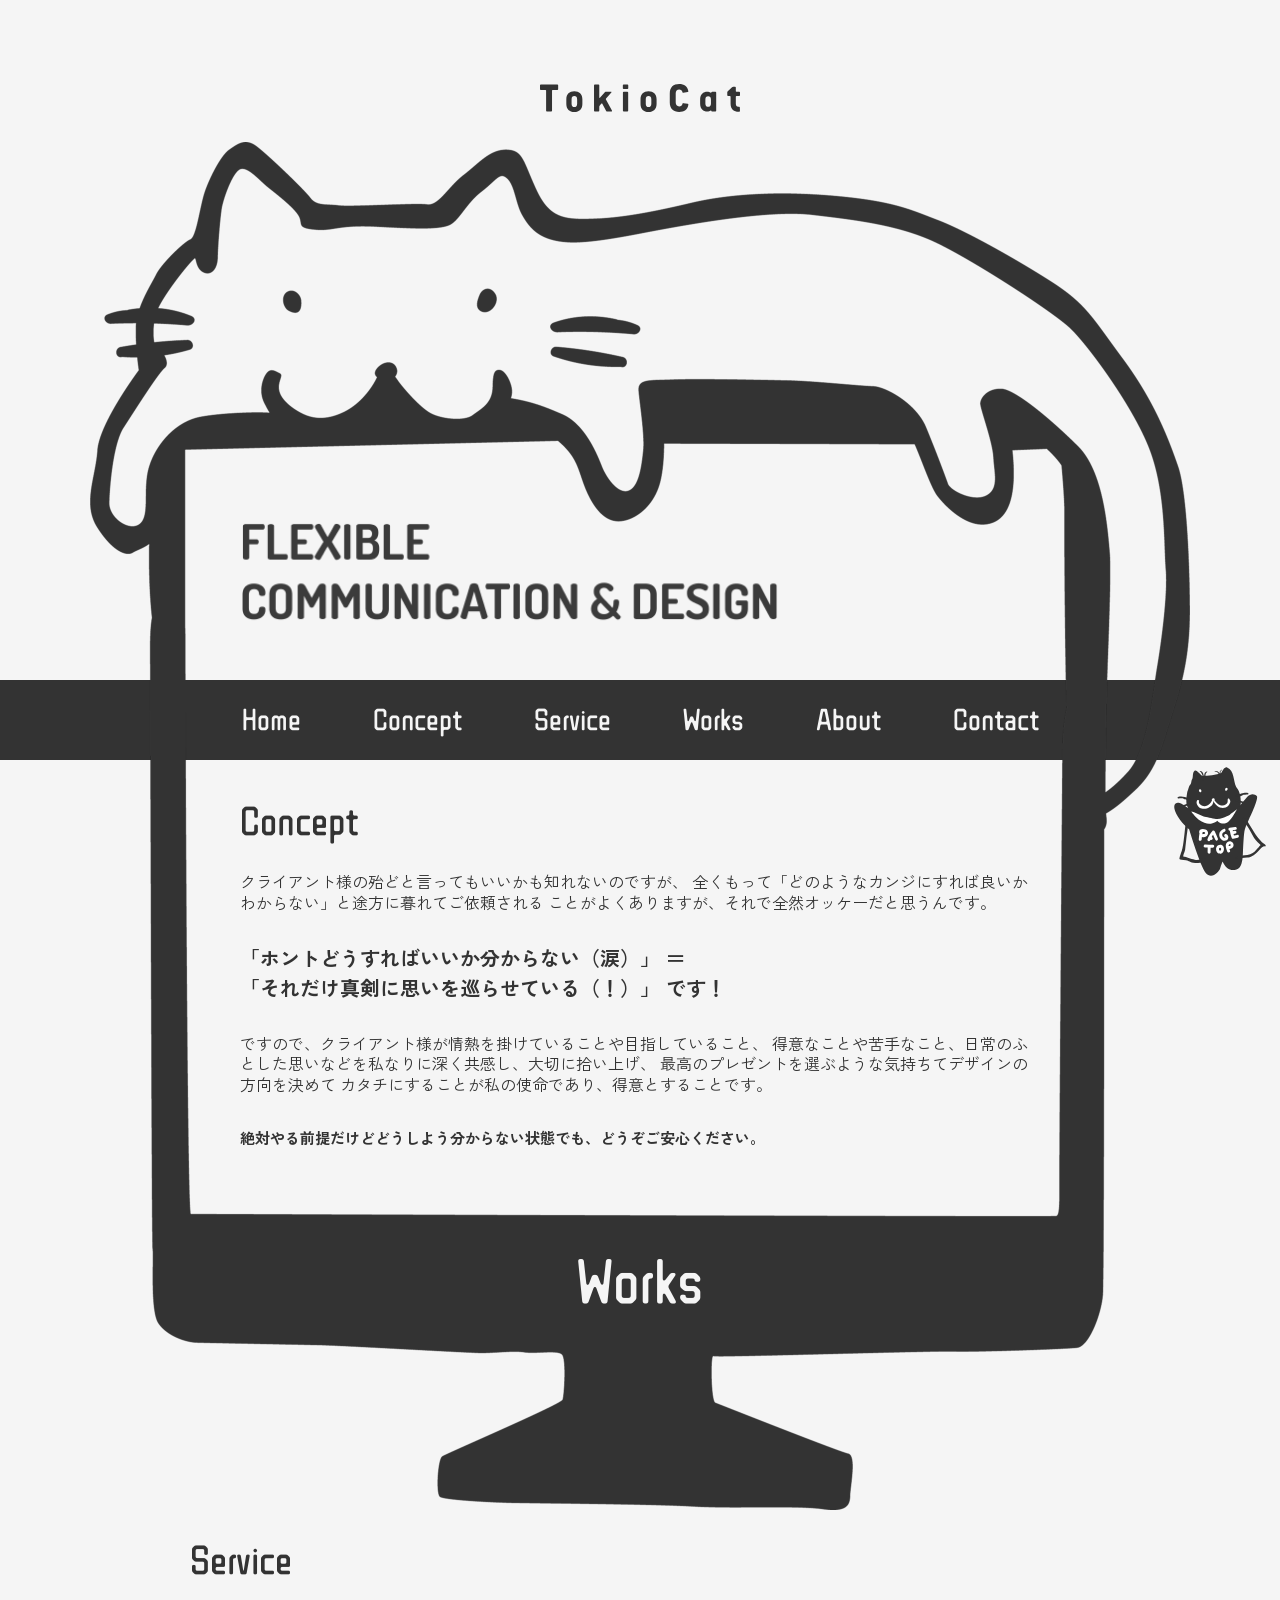
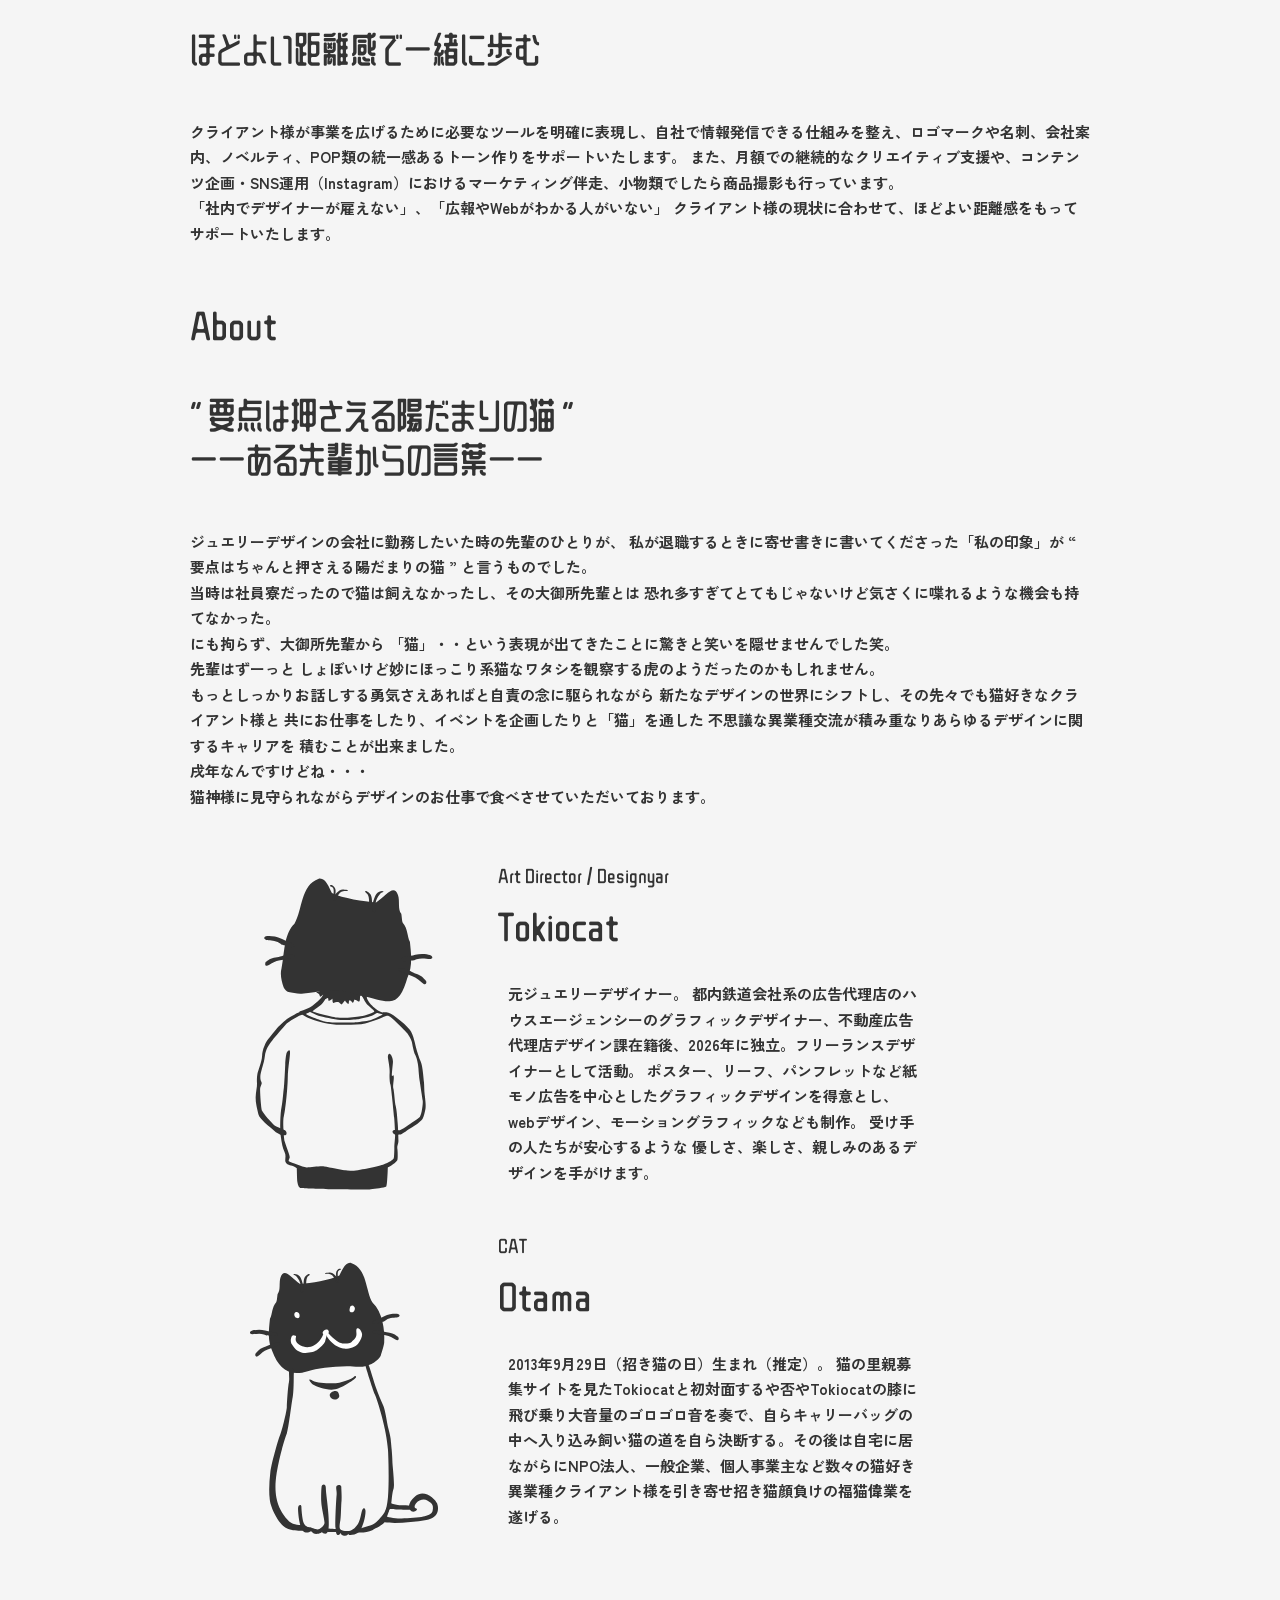
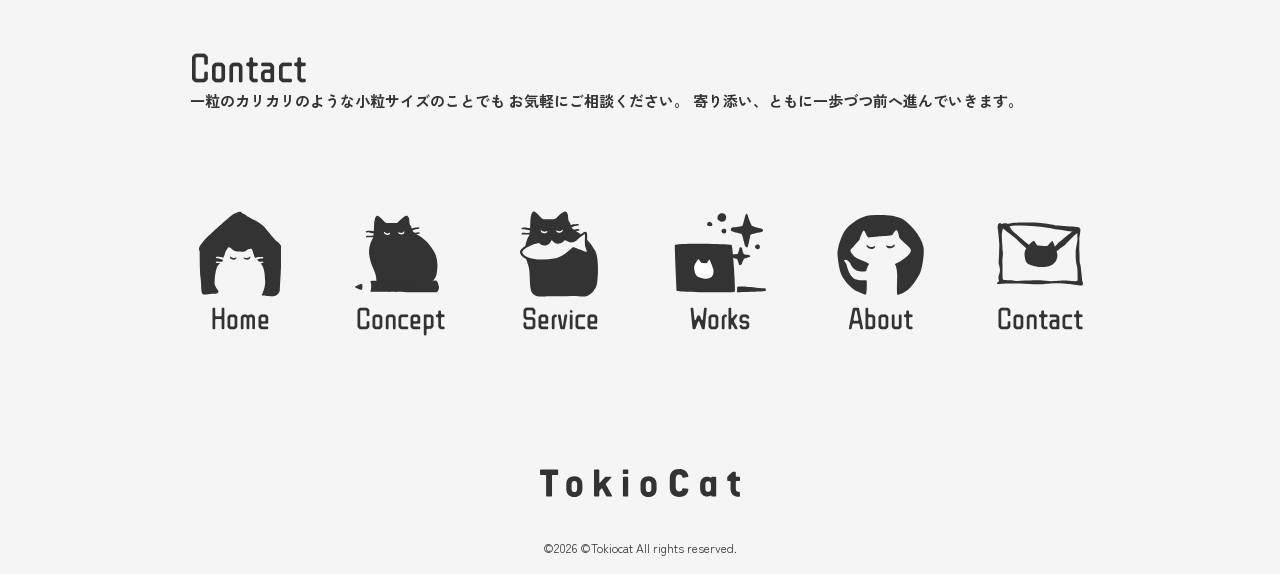
==== commit f6f43e1d: "Add files via upload" ====
--- a/index.html
+++ b/index.html
@@ -46,21 +46,21 @@
             class="icon-close"
           />
         </div>
-
-        <nav class="header__nav-sp">
-          <ul>
-            <li><a href="#header">Home</a></li>
-            <li><a href="#concept">Concept</a></li>
-            <li><a href="#service">Service</a></li>
-            <li><a href="category.html">Works</a></li>
-            <li><a href="#about">About</a></li>
-            <li><a href="#contact">Contact</a></li>
-          </ul>
-        </nav>
       </div>
 
+      <nav class="header__nav-sp">
+        <ul>
+          <li><a href="#header">Home</a></li>
+          <li><a href="#concept">Concept</a></li>
+          <li><a href="#service">Service</a></li>
+          <li><a href="category.html">Works</a></li>
+          <li><a href="#about">About</a></li>
+          <li><a href="#contact">Contact</a></li>
+        </ul>
+      </nav>
+
       <h1 class="logo">
-        <a href="index_0527.html#header">
+        <a href="#header">
           <img src="./images/logo Tokiocat.svg" alt="TokioCat" />
         </a>
       </h1>
@@ -436,9 +436,22 @@
 
     <script>
       $(function () {
-        $(".hamburger").on("click", function () {
-          $(".hamburger").toggleClass("open");
-          $(".header__nav-sp").fadeToggle();
+        // ハンバーガー（猫）をクリックしたとき
+        $(".hamburger").on("click", function (e) {
+          // ナビゲーション内のリンク以外をクリックした時だけ開閉をトリガー
+          if (
+            $(e.target).closest(".header__nav-sp").length === 0 ||
+            $(e.target).is("a")
+          ) {
+            $(this).toggleClass("open");
+            $(".header__nav-sp").fadeToggle();
+          }
+        });
+
+        // メニュー内のリンクをタップしたときも自動的に閉じる
+        $(".header__nav-sp a").on("click", function () {
+          $(".hamburger").removeClass("open");
+          $(".header__nav-sp").fadeOut();
         });
       });
     </script>
--- a/css/style.css
+++ b/css/style.css
@@ -1,344 +1,776 @@
 @charset "utf-8";
 
-:root{
-    --maincolor : #333333;
-    --subcolor : #f5f5f5;
-    }
+:root {
+  --maincolor: #333333;
+  --subcolor: #f5f5f5;
+}
 
 html {
-    scroll-behavior: smooth;
+  scroll-behavior: smooth;
 }
 
 body {
-    font-family: "Zen Kaku Gothic New", sans-serif;
-    color: var(--maincolor);
-    background-color: var(--subcolor);
+  font-family: "Zen Kaku Gothic New", sans-serif;
+  color: var(--maincolor);
+  background-color: var(--subcolor);
 }
 
 p {
-    font-size: 15px;
-    font-weight: bold;
-    line-height: 1.7;
-    font-feature-settings: "palt";
+  font-size: 15px;
+  font-weight: bold;
+  line-height: 1.7;
+  font-feature-settings: "palt";
 }
 
 .container {
-    max-width: 900px;
-    margin: 0 auto;
-    padding: 0 30px;
-}
-
-
-
+  max-width: 900px;
+  margin: 0 auto;
+  padding: 0 30px;
+}
 
 #header .logo {
-    width: 200px;
-    padding-top: 80px;
-    margin: 0 auto;
-    
-}
+  width: 200px;
+  padding-top: 80px;
+  margin: 0 auto;
+}
+
+.hamburger {
+  display: none;
+}
+
+.header__nav-sp {
+  display: none;
+}
+
 .header__nav {
-    width: 100%;
-    height: 80px;
-    background-color: var(--maincolor); 
-}
-
-.header__nav ul  {
+  /* ++++++追加++++++ */
+  position: absolute;
+  top: 680px;
+  /* ++++++++++++++++ */
+  width: 100%;
+  height: 80px;
+  background-color: var(--maincolor);
+}
+
+.header__nav.is-fixed {
+  position: fixed;
+  top: 0;
+  left: 0;
+  z-index: 1000;
+}
+
+.header__nav ul {
+  display: flex;
+  justify-content: center;
+  padding: 0;
+  font-family: "WDXL Lubrifont JP N", sans-serif;
+}
+
+.header__nav li {
+  font-size: 30px;
+  color: #f5f5f5;
+  padding: 0 36px;
+}
+
+.header__nav ul li a {
+  display: inline-block;
+  line-height: 80px;
+  text-transform: capitalize;
+}
+
+.header__nav ul li a:last-child {
+  padding-right: 0;
+}
+
+.header__nav ul li a:hover {
+  opacity: 0.5;
+}
+
+@media (max-width: 767px) {
+  .header__nav {
+    display: none;
+  }
+
+  /* --- ハンバーガーアイコン（猫ちゃんボタン） --- */
+  .hamburger {
+    display: block !important;
+    position: fixed; /* 画面の右上に常に固定 */
+    top: 20px;
+    right: 20px;
+    z-index: 10000; /* 黒い背景よりも手前に表示 */
+    cursor: pointer;
+    width: 40px; /* 画像のサイズに合わせて適宜調整してください */
+    height: auto;
+  }
+
+  /* 通常時の画像表示制御 */
+  .hamburger .icon-close {
+    display: none !important;
+  }
+  .hamburger .icon-open {
+    display: block !important;
+  }
+
+  /* メニューが開いたとき（.openがついたとき）の画像切り替え */
+  .hamburger.open .icon-open {
+    display: none !important;
+  }
+  .hamburger.open .icon-close {
+    display: block !important;
+  }
+
+  /* --- ドロワーメニュー（黒い背景） --- */
+  .header__nav-sp {
+    position: fixed;
+    top: 0;
+    left: 0;
+    width: 100%;
+    height: 100vh;
+    background-color: rgba(0, 0, 0, 0.85); /* 透過の黒 */
+    z-index: 9999; /* 猫ちゃんの一歩後ろに配置 */
+    display: none; /* ★重要：最初は非表示にして隠しておく */
+  }
+
+  .header__nav-sp ul {
     display: flex;
-    justify-content: center; 
+    flex-direction: column;
+    gap: 30px;
+    text-align: center;
+    list-style: none;
     padding: 0;
+    margin: 0;
+    width: 100%;
+    height: 100%;
+    justify-content: center; /* 画面の上下中央にナビを配置 */
+  }
+
+  .header__nav-sp a {
     font-family: "WDXL Lubrifont JP N", sans-serif;
-}
-
-.header__nav li {
-    font-size: 30px;
+    color: #fff;
+    font-size: 2.4rem;
+    text-decoration: none;
+    display: block;
+  }
+}
+
+.main {
+  width: 60%;
+  display: flex;
+  align-items: center;
+}
+
+.concept {
+  overflow: hidden;
+}
+
+.concept .main-img {
+  width: 1100px;
+  padding-top: 30px;
+  margin: 0 auto;
+  /*display: block;*/
+  position: relative;
+}
+
+/* この下 ネコモニター浮かび上がるアニメーション */
+.main-img {
+  /* 初期状態：透明で少し下に配置 */
+  opacity: 0;
+  transform: translateY(30px);
+
+  /* アニメーションの設定（1.5秒かけてスッと動く） */
+  animation: slideUp 0.6s ease-out forwards;
+}
+
+@keyframes slideUp {
+  0% {
+    opacity: 0;
+    transform: translateY(30px); /* 開始位置（下） */
+  }
+  100% {
+    opacity: 1;
+    transform: translateY(0); /* 終了位置（元の場所） */
+  }
+}
+/* この上 ネコモニター浮かび上がるアニメーション */
+
+.concept-inner {
+  position: absolute;
+  top: 500px;
+  left: 50%;
+  transform: translateX(-50%);
+  max-width: 800px;
+  width: 100%;
+  /*height: 80%;*/
+}
+
+.img-laptop {
+  display: none;
+}
+
+.img-tablet {
+  display: none;
+}
+
+.img-sp {
+  display: none;
+}
+
+/* pcサイズ モニターの中身 ここから */
+
+.concept-inner h2 .concept_title_pc {
+  width: 540px;
+  padding: 10px 0 170px 0;
+}
+
+.concept_title_sp {
+  display: none;
+}
+
+.concept-inner h3 {
+  font-family: "WDXL Lubrifont JP N", sans-serif;
+  font-size: 40px;
+  font-weight: 400;
+}
+
+.concept-inner .concept-text {
+  font-size: 16px;
+  line-height: 130%;
+  padding: 30px 0 30px 0;
+}
+
+.concept-inner .point {
+  font-size: 20px;
+  line-height: 150%;
+  font-weight: 900;
+  width: 120%;
+}
+
+.container {
+  padding: 30px 0 30px 0;
+}
+
+.container h3 {
+  font-family: "WDXL Lubrifont JP N", sans-serif;
+  font-size: 40px;
+  font-weight: 400;
+}
+
+.subtitle {
+  font-family: "WDXL Lubrifont JP N", sans-serif;
+  font-size: 36px;
+  line-height: 120%;
+  font-weight: 400;
+}
+
+#concept h2 {
+  max-width: 540px;
+}
+
+/* pcサイズ モニターの中身 ここまで */
+
+/* pcサイズ モニターの Worksボタン ここから */
+
+.concept-inner .btn-works {
+  font-family: "WDXL Lubrifont JP N", sans-serif;
+  color: var(--subcolor);
+  display: flex;
+  justify-content: center;
+  /* margin: 0 auto; */
+  font-size: 62px;
+  font-weight: 400;
+  position: absolute;
+  top: 750px;
+  left: 25%;
+  width: 50%;
+}
+.btn-works:hover {
+  transform: scale(1.5);
+  transition: transform 0.3s ease;
+}
+
+/* pcサイズ モニターの Worksボタン ここまで */
+
+/* laptopサイズ ここから */
+
+@media (768px <= width < 1099px) {
+  .header__nav {
+    /* ++++++追加++++++ */
+    position: absolute;
+    top: 614px;
+    /* ++++++++++++++++ */
+    width: 100%;
+    height: 74px;
+    background-color: var(--maincolor);
+  }
+
+  .header__nav.is-fixed {
+    position: fixed;
+    top: 0;
+    left: 0;
+    z-index: 1000;
+  }
+
+  .header__nav li {
+    font-size: 28px;
     color: #f5f5f5;
-    padding: 0  36px;
-}
-
-.header__nav ul li a {
-    display: inline-block;
-    line-height: 80px; 
-    text-transform: capitalize; 
-}
-
-.header__nav ul li a:last-child {
-    padding-right: 0;
-}
-
-.header__nav ul li a:hover {
-    opacity: 0.5;
-}
-
-
-.main {
-    width: 60%;
-    display: flex;
-    align-items: center;
-}
-
-
-
-.concept .main-img {
-    width: 1100px;
+    padding: 0 25px;
+  }
+
+  .concept .main-img {
+    width: 900px;
     padding-top: 50px;
     margin: 0 auto;
     /*display: block;*/
     position: relative;
-}
-
-.concept-inner {
+  }
+  .img-pc {
+    display: none;
+  }
+  .img-laptop {
+    display: block;
+  }
+  .img-tablet {
+    display: none;
+  }
+  .img-sp {
+    display: none;
+  }
+
+  .concept-inner {
     position: absolute;
-    top: 610px;
-    left: 27%;
-    width: 45%;
+    top: 450px;
+    left: 55%;
+    transform: translateX(-60%);
+    max-width: 600px;
+    width: 100%;
     /*height: 80%;*/
-}
-
-.concept-inner h2 {
-    width: 540px;
-    padding: 15px 0 170px 0;
-}
-
-.concept-inner h3 {
+  }
+
+  /* laptopサイズ ねこモニター ここまで */
+
+  .service,
+  .about,
+  .h3-title {
+    padding-top: 20px;
+  }
+
+  .heading__text {
+    padding-bottom: 10px;
+  }
+}
+
+/* laptopサイズ ここまで */
+
+/* tabletサイズ ここから */
+
+@media (480px <= width < 767px) {
+  .concept .main-img {
+    width: 600px;
+    padding-top: 50px;
+    margin: 0 auto;
+    /*display: block;*/
+    position: relative;
+  }
+  .img-pc {
+    display: none;
+  }
+  .img-laptop {
+    display: none;
+  }
+  .img-tablet {
+    display: block;
+  }
+  .img-sp {
+    display: none;
+  }
+  /* ねこモニター ここまで */
+
+  .concept-inner {
+    position: absolute;
+    top: 360px;
+    left: 50%;
+    /* transform: translateX(-50%); */
+    max-width: 400px;
+    width: 100%;
+    /*height: 80%;*/
+  }
+
+  .container {
+    max-width: 767px;
+    margin: 0 auto;
+    padding: 0 30px;
+  }
+
+  .concept-inner h2 .concept_title_sp {
+    width: 380px;
+    padding: 50px 0 70px 0;
+  }
+
+  .concept_title_sp {
+    display: block;
+  }
+
+  .concept_title_pc {
+    display: none;
+  }
+
+  .concept-inner .point {
+    font-size: 22px;
+    line-height: 200%;
+    font-weight: 900;
+    width: 100%;
+  }
+
+  /* タブレットサイズ モニターの Worksボタン ここから */
+
+  .concept-inner .btn-works {
     font-family: "WDXL Lubrifont JP N", sans-serif;
-    font-size: 40px;
-    font-weight: 400;
-}
-
-.concept-inner .concept-text {
-    line-height: 160%;
-    padding: 40px 0 40px 0;
-}
-
-.concept-inner .point {
-    font-size: 20px;
-    line-height: 220%;
-    font-weight: 900;
-    width: 120%; 
-}
-
-
-.container {
-    padding: 30px 0 30px 0;
-}
-
-.container h3 {
-    font-family: "WDXL Lubrifont JP N", sans-serif;
-    font-size: 40px;
-    font-weight: 400;
-}
-
-.subtitle {
-    font-family: "WDXL Lubrifont JP N", sans-serif;
-    font-size: 36px;
-    line-height: 120%;
-    font-weight: 400;
-}
-
-#concept h2 {
-    width: 540px;
-}
-
-.concept-inner .btn-works {
-    font-family: "WDXL Lubrifont JP N", sans-serif;
-    color: var(--subcolor); 
+    color: var(--subcolor);
     display: flex;
-    justify-content: center; 
+    justify-content: center;
     /* margin: 0 auto; */
-    font-size: 62px;
+    font-size: 50px;
     font-weight: 400;
     position: absolute;
-    top: 892px;
-    left: 26%;
-    width: 50%;  
-}
-
-
-.btn-works:hover {
-    transform: scale(1.5);
+    top: 960px;
+    left: 25%;
+    width: 50%;
+  }
+  .btn-works:hover {
+    transform: scale(1.3);
     transition: transform 0.3s ease;
-}
-
-
-
+  }
+
+  /* タブレットサイズ モニターの Worksボタン ここまで */
+}
+
+/* tabletサイズ ここまで */
+
+/* spサイズ ここから */
+
+@media (max-width: 479px) {
+  .concept .main-img {
+    width: 390px;
+    padding-top: 50px;
+    margin: 0 auto;
+    /*display: block;*/
+    position: relative;
+  }
+  .img-pc {
+    display: none;
+  }
+  .img-laptop {
+    display: none;
+  }
+  .img-tablet {
+    display: none;
+  }
+  .img-sp {
+    display: block;
+  }
+
+  /* ねこモニター ここまで */
+
+  #header .logo {
+    width: 200px;
+    padding-top: 50px;
+    margin: 0 auto;
+  }
+
+  .container {
+    max-width: 390px;
+    margin: 0 auto;
+    padding: 0 30px;
+  }
+
+  .concept-inner {
+    position: absolute;
+    top: 240px;
+    left: 48%;
+    /* transform: translateX(-50%); */
+    max-width: 270px;
+    width: 100%;
+    /*height: 80%;*/
+  }
+
+  .concept-inner h2 .concept_title_sp {
+    width: 280px;
+    padding: 50px 0 70px 0;
+  }
+
+  .concept_title_sp {
+    display: block;
+  }
+
+  .concept_title_pc {
+    display: none;
+  }
+
+  .concept-inner .concept-text {
+    font-size: 16px;
+    line-height: 150%;
+    padding: 30px 0 30px 0;
+  }
+
+  .concept-inner .point {
+    font-size: 21px;
+    line-height: 200%;
+    font-weight: 900;
+    width: 100%;
+  }
+  /* spサイズ モニターの Worksボタン ここから */
+
+  .concept-inner .btn-works {
+    font-family: "WDXL Lubrifont JP N", sans-serif;
+    color: var(--subcolor);
+    display: flex;
+    justify-content: center;
+    /* margin: 0 auto; */
+    font-size: 50px;
+    font-weight: 400;
+    position: absolute;
+    top: 1066px;
+    left: 25%;
+    width: 50%;
+  }
+  .btn-works:hover {
+    transform: scale(1.3);
+    transition: transform 0.3s ease;
+  }
+  /* spサイズ モニターの Worksボタン ここまで */
+} /* spサイズ ここまで */
 
 .staffs {
-    padding-top: 20px;
-}
-
+  padding-top: 20px;
+  margin-top: 20px;
+}
 
 .staff {
-    width: 750px; 
-    display: grid;
-    grid-template-columns: 2fr 3fr;
-    gap: 10px;
-    padding: 10px;
-}
-
+  width: 750px;
+  display: grid;
+  grid-template-columns: 2fr 3fr;
+  gap: 10px;
+  padding: 10px;
+}
 
 .staff-box {
-    display: grid;
-    grid-template-rows: auto 1fr auto;
-    gap: 10px;    
-}
-
-
-
+  display: grid;
+  grid-template-rows: auto 1fr auto;
+  gap: 10px;
+}
 
 .staff-position {
-    font-family: "WDXL Lubrifont JP N", sans-serif;
-    font-size: 20px;
-    font-weight: 400;
+  font-family: "WDXL Lubrifont JP N", sans-serif;
+  font-size: 20px;
+  font-weight: 400;
 }
 
 .staff-name {
-    font-family: "WDXL Lubrifont JP N", sans-serif;
-    font-size: 40px;
-    font-weight: 400;
-}
-
+  font-family: "WDXL Lubrifont JP N", sans-serif;
+  font-size: 40px;
+  font-weight: 400;
+}
 
 .staff-profile {
-    padding: 10px;
+  padding: 10px;
 }
 
 .staff-image .base-image img {
-    display: flex;
-    align-items: center;
-    justify-content: center;
-    padding: 10px; 
-     
-    max-width: 80%;
+  display: flex;
+  align-items: center;
+  justify-content: center;
+  padding: 10px;
+
+  max-width: 80%;
+  height: auto;
+  display: block;
+}
+
+.staff-image {
+  position: relative;
+}
+
+.staff-image .hover-image {
+  position: absolute;
+  top: 0;
+  left: 0;
+}
+
+.staff-image .base-image {
+  opacity: 1;
+}
+
+.staff-image .hover-image {
+  opacity: 0;
+}
+
+.staff-image:hover .base-image {
+  opacity: 0;
+}
+
+.staff-image:hover .hover-image {
+  opacity: 1;
+}
+
+.footer__nav-sp {
+  display: none;
+}
+
+/* 画面幅が 768px 以下のときに縦並びにする設定 */
+@media screen and (max-width: 768px) {
+  /* IDセレクタ（#付き）は元々優先度が非常に高いため、importantは不要です */
+  #service,
+  #about,
+  #contact {
+    padding-top: 100px;
+    margin-top: 40px;
+  }
+
+  /* 通常時の .staff（width: 750px）と同じクラス同士なので、
+     下に記述されているこちらが最優先されます */
+  .staff {
+    width: 100%;
+    max-width: 100%;
+    grid-template-columns: 1fr;
+    gap: 30px;
+    padding: 0 10px;
+    box-sizing: border-box;
+  }
+
+  /* --- イラスト（img）の縮小調整 --- */
+  .staff-image {
+    width: 100%;
+    max-width: 160px;
+    margin: 0 auto;
+  }
+
+  /* 通常時の .staff-image .base-image img よりセレクタの文字数を長く
+     具体的に（.staffを加えるなど）指定することで、important無しで上書きしています */
+  .staff .staff-image .base-image img,
+  .staff .staff-image .hover-image img {
+    width: 100%;
+    max-width: 100%;
     height: auto;
-    display: block;
-}
-
-.staff-image {
-    position: relative; 
-}
-
-.staff-image .hover-image {
-    position: absolute;
-    top: 0;
-    left: 0;  
-}
-
-
-
-.staff-image .base-image {
-    opacity: 1;
-}
-
-.staff-image .hover-image {
-    opacity: 0; 
-}
-
-
-.staff-image:hover .base-image {
-    opacity: 0;
-}
-
-.staff-image:hover .hover-image {
-    opacity: 1;
-}
-
-
-
-
-
-
-
-
-
-
+    padding: 0;
+    margin: 0 auto;
+  }
+}
 
 .footer__nav ul {
-    width: 960px;
-    display: flex;
-    justify-content: space-around;
-    align-items: center;
-    margin: 0 auto;
-    padding: 60px 0 130px 0;
-    
-    
+  width: 960px;
+  display: flex;
+  justify-content: space-around;
+  align-items: center;
+  margin: 0 auto;
+  padding: 60px 0 130px 0;
 }
 
 .footer__nav li {
-    width: 100px;
-    height: 135px;
-    /*font-family: "WDXL Lubrifont JP N", sans-serif;*/
-    /*font-size: 30px;*/
-    /*text-align: center;*/
+  width: 100px;
+  height: 135px;
+  /*font-family: "WDXL Lubrifont JP N", sans-serif;*/
+  /*font-size: 30px;*/
+  /*text-align: center;*/
+  display: flex;
+  flex-direction: column;
+}
+
+.hover-container {
+  position: relative;
+  width: 100px;
+}
+
+.hover-container img {
+  position: absolute;
+  top: 0;
+  left: 0;
+  width: 100px;
+  /*transition: opacity 0.1s;*/
+}
+
+.hover-container .base-image {
+  opacity: 1;
+}
+
+.hover-container .hover-image {
+  opacity: 0;
+}
+
+.hover-container:hover .base-image {
+  opacity: 0;
+}
+
+.hover-container:hover .hover-image {
+  opacity: 1;
+}
+
+.icon-name {
+  font-family: "WDXL Lubrifont JP N", sans-serif;
+  font-size: 30px;
+  text-align: center;
+  padding-top: 100px;
+}
+
+.icon-name:hover {
+  transform: scale(1.1);
+  transition: transform 0.1s ease;
+}
+
+.footer_logo {
+  width: 200px;
+  padding-bottom: 45px;
+  margin: 0 auto;
+}
+
+/* sp フッターナビ */
+@media screen and (max-width: 768px) {
+  .footer__nav {
+    display: none;
+  }
+
+  .footer__nav-sp,
+  .footer__nav-sp ul {
     display: flex;
     flex-direction: column;
-}
-
-.hover-container {
-    position: relative;
-    width: 100px;
-}
-
-
-.hover-container img {
-    position: absolute;
-    top: 0;
-    left: 0;
-    width: 100px;
-    /*transition: opacity 0.1s;*/
-}
-
-
-.hover-container .base-image {
-    opacity: 1;
-}
-
-.hover-container .hover-image {
-    opacity: 0;
-}
-
-
-.hover-container:hover .base-image {
-    opacity: 0;
-}
-
-.hover-container:hover .hover-image {
-    opacity: 1;
-}
-
-.icon-name {
+    align-items: center;
+    padding: 30px 0;
+    margin: 0 auto;
+    list-style: none;
+  }
+
+  .footer__nav-sp li,
+  .footer__nav-sp a {
+    display: block;
+    width: 100%;
+    text-align: center;
+    padding: 12px 0;
+    font-size: 1.8rem;
     font-family: "WDXL Lubrifont JP N", sans-serif;
-    font-size: 30px;
-    text-align: center;
-    padding-top: 100px;
-}
-
-.icon-name:hover {
-    transform: scale(1.1);
-    transition: transform 0.1s ease;
-}
-
-
-
-
-.footer_logo {
-    width: 200px;
-    padding-bottom: 45px;
-    margin: 0 auto;
+    color: var(--maincolor);
+  }
+
+  .footer__nav-sp ul li a:hover {
+    opacity: 0.5;
+  }
 }
 
 .copyright {
-    font-family: "Zen Kaku Gothic New", sans-serif;
-    color: var(--maincolor);
-    font-size: 12px;
-    padding-bottom: 20px;
-    text-align: center;
+  font-family: "Zen Kaku Gothic New", sans-serif;
+  color: var(--maincolor);
+  font-size: 12px;
+  padding-bottom: 20px;
+  text-align: center;
 }
 
 .pagetop {
+  animation: pagetop 3s ease-in-out infinite alternate;
+    background: url(./images/icon_pagetop.svg) no-repeat center center / 60px
+      auto;
+    display: inline-block;
+    transition: 1.5s ease-in-out;
   position: fixed;
   right: 10px; /* 右からの位置 */
-  bottom: 170px; /* 下からの位置 */
+  bottom: 20px; /* 下からの位置 */
   z-index: 100; /* 他の要素より上に表示 */
 }
 
@@ -354,16 +786,84 @@
 }
 
 @keyframes shake {
-  0% { transform: translate(1px, 1px) rotate(0deg); }
-  10% { transform: translate(-1px, -2px) rotate(-1deg); }
-  20% { transform: translate(-3px, 0px) rotate(1deg); }
-  30% { transform: translate(3px, 2px) rotate(0deg); }
-  40% { transform: translate(1px, -1px) rotate(1deg); }
-  50% { transform: translate(-1px, 2px) rotate(-1deg); }
-  60% { transform: translate(-3px, 1px) rotate(0deg); }
-  70% { transform: translate(3px, 1px) rotate(-1deg); }
-  80% { transform: translate(-1px, -1px) rotate(1deg); }
-  90% { transform: translate(1px, 2px) rotate(0deg); }
-  100% { transform: translate(1px, -2px) rotate(-1deg); }
-}
-
+  0% {
+    transform: translate(1px, 1px) rotate(0deg);
+  }
+  10% {
+    transform: translate(-1px, -2px) rotate(-1deg);
+  }
+  20% {
+    transform: translate(-3px, 0px) rotate(1deg);
+  }
+  30% {
+    transform: translate(3px, 2px) rotate(0deg);
+  }
+  40% {
+    transform: translate(1px, -1px) rotate(1deg);
+  }
+  50% {
+    transform: translate(-1px, 2px) rotate(-1deg);
+  }
+  60% {
+    transform: translate(-3px, 1px) rotate(0deg);
+  }
+  70% {
+    transform: translate(3px, 1px) rotate(-1deg);
+  }
+  80% {
+    transform: translate(-1px, -1px) rotate(1deg);
+  }
+  90% {
+    transform: translate(1px, 2px) rotate(0deg);
+  }
+  100% {
+    transform: translate(1px, -2px) rotate(-1deg);
+  }
+}
+
+@keyframes pagetop {
+    0% {
+      transform: translate(0, 0) rotate(-7deg);
+    }
+    50% {
+      transform: translate(0, -7px) rotate(0deg);
+    }
+    100% {
+      transform: translate(0, 0) rotate(7deg);
+    }
+  }
+
+/* pagetopが 768px 以下のときにふわふわする設定 */
+@media screen and (max-width: 768px) {
+  .pagetop {
+    position: fixed;
+    right: 10px; /* 右からの位置 */
+    bottom: 40px; /* 下からの位置 */
+    z-index: 100; /* 他の要素より上に表示 */
+    animation: pagetop 3s ease-in-out infinite alternate;
+    background: url(./images/icon_pagetop.svg) no-repeat center center / 60px
+      auto;
+    display: inline-block;
+    transition: 1.5s ease-in-out;
+    width: 70px;
+    height: 70px;
+    
+  }
+
+  .pagetop img {
+    width: 80px; /* 画像の幅 */
+    height: auto; /* 高さは自動調整 */
+  }
+
+  @keyframes pagetop {
+    0% {
+      transform: translate(0, 0) rotate(-7deg);
+    }
+    50% {
+      transform: translate(0, -7px) rotate(0deg);
+    }
+    100% {
+      transform: translate(0, 0) rotate(7deg);
+    }
+  }
+}
